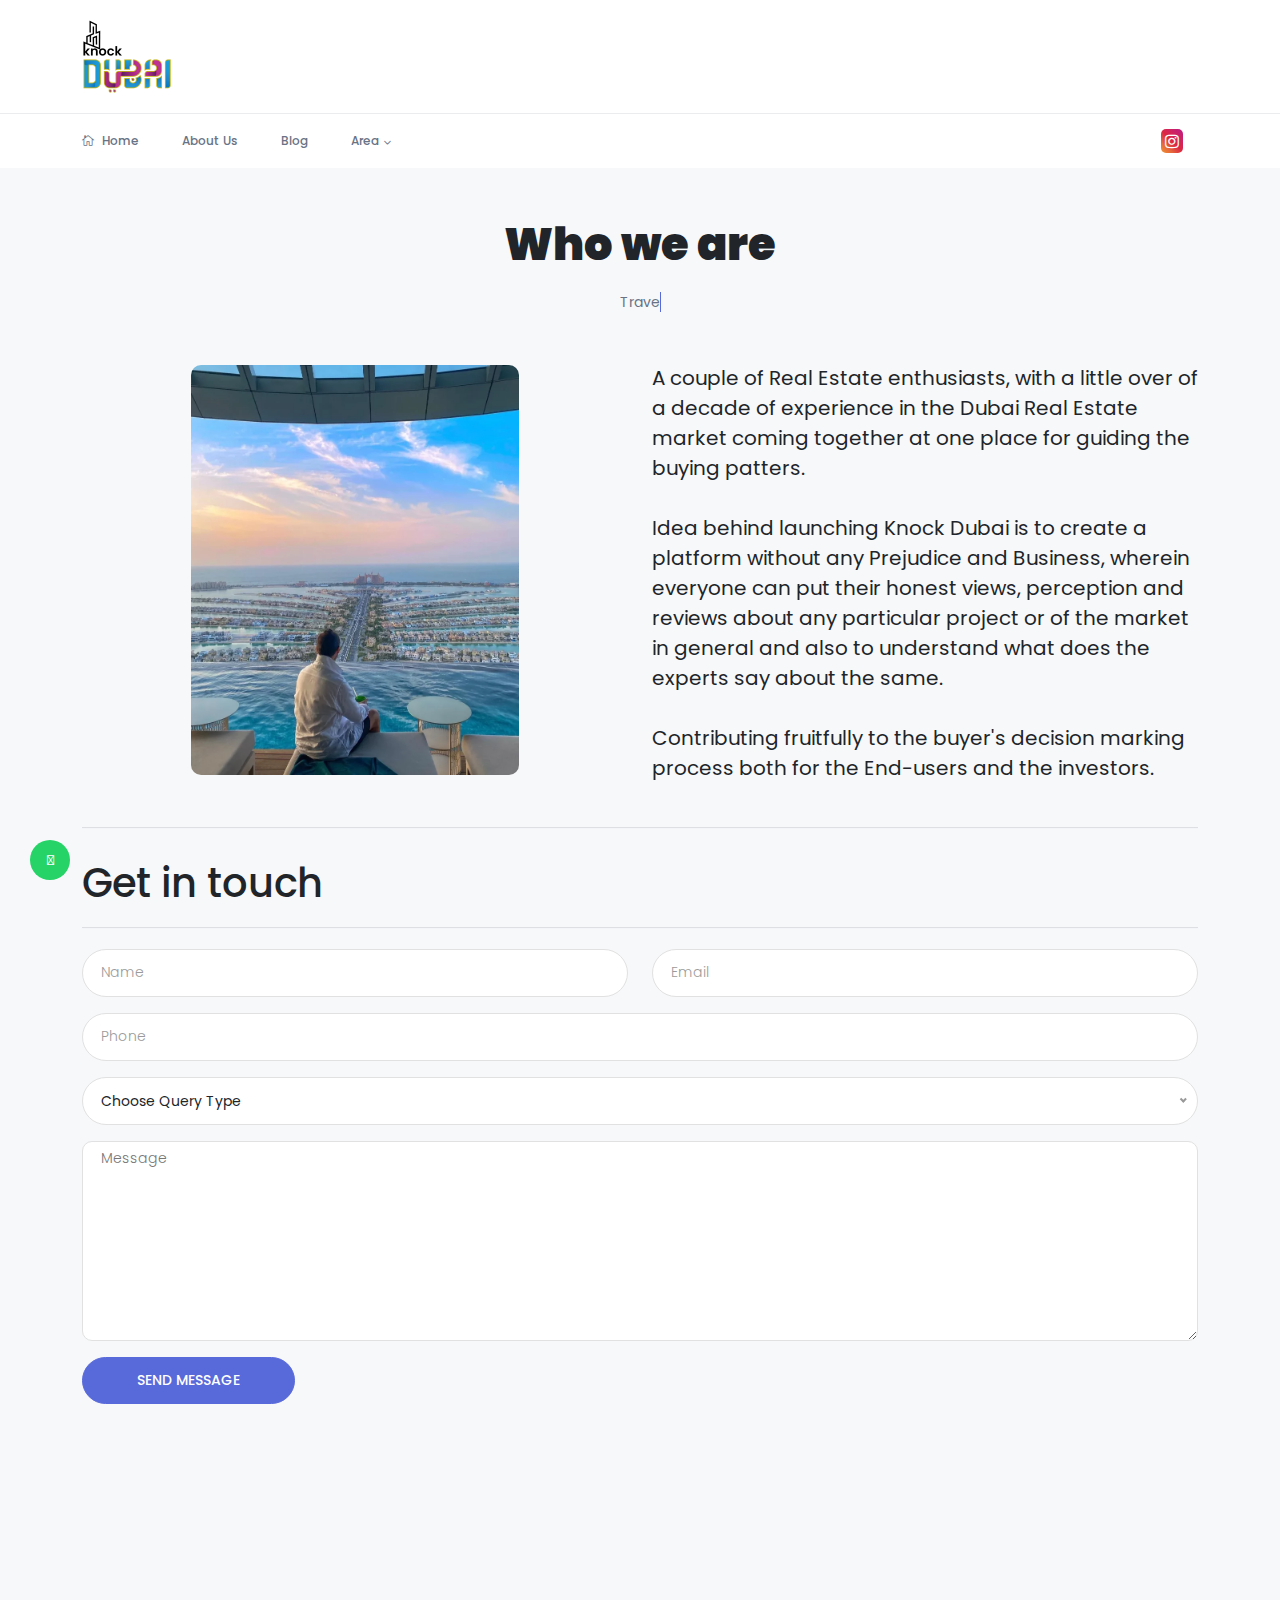
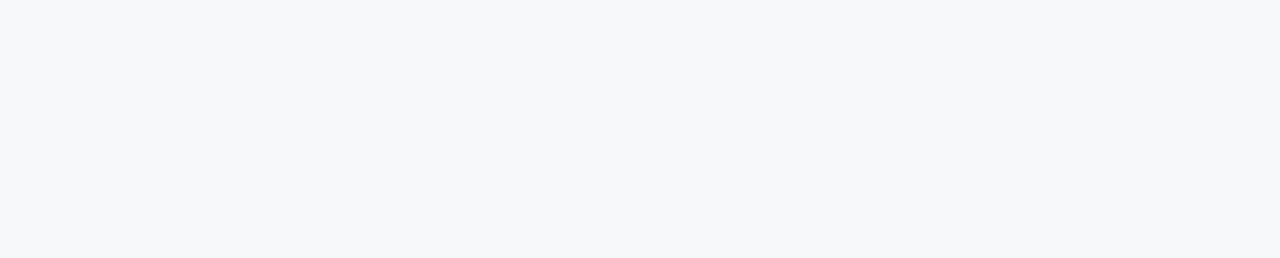
==== about.html @ aeb9fc02 "translation added and ui modifications" ====
<!DOCTYPE html>
<html class="no-js" lang="en">

<head>
    <meta charset="utf-8">
    <meta http-equiv="x-ua-compatible" content="ie=edge">
    <title>Knock Dubai - About Us</title>
    <meta name="description" content="">
    <meta name="viewport" content="width=device-width, initial-scale=1">
    <link rel="shortcut icon" type="image/x-icon" href="assets/imgs/theme/knock-dubai-logo.png">
    <!-- NewsBoard CSS  -->
    <link rel="stylesheet" href="assets/css/style.css">
    <link rel="stylesheet" href="assets/css/widgets.css">
    <link rel="stylesheet" href="assets/css/dark.css">
    <link rel="stylesheet" href="assets/css/responsive.css">
    <link rel="stylesheet" href="https://cdnjs.cloudflare.com/ajax/libs/font-awesome/6.4.2/css/all.min.css"
        integrity="sha512-z3gLpd7yknf1YoNbCzqRKc4qyor8gaKU1qmn+CShxbuBusANI9QpRohGBreCFkKxLhei6S9CQXFEbbKuqLg0DA=="
        crossorigin="anonymous" referrerpolicy="no-referrer" />
    <link rel="stylesheet" href="https://cdnjs.cloudflare.com/ajax/libs/font-awesome/4.7.0/css/font-awesome.min.css">
</head>

<body>
    <div class="scroll-progress primary-bg"></div>
    <!-- Start Preloader -->
    <!--     <div class="preloader text-center">
        <div class="circle"></div>
    </div> -->
    <!--Offcanvas sidebar-->
    <aside id="sidebar-wrapper" class="custom-scrollbar offcanvas-sidebar">
        <button class="off-canvas-close"><i class="elegant-icon icon_close"></i></button>
        <div class="sidebar-inner">
            <!--Categories-->
            <div class="sidebar-widget widget_categories mb-50 mt-30">
                <div class="widget-header-2 position-relative">
                    <h5 class="mt-5 mb-15">Hot topics</h5>
                </div>
                <div class="widget_nav_menu">
                    <ul>
                        <li class="cat-item cat-item-2"><a href="category.html">Travel tips</a> <span
                                class="post-count">30</span></li>
                        <li class="cat-item cat-item-3"><a href="category-grid.html">Book review</a> <span
                                class="post-count">25</span></li>
                        <li class="cat-item cat-item-4"><a href="category-list.html">Hotel review</a> <span
                                class="post-count">16</span></li>
                        <li class="cat-item cat-item-5"><a href="category-masonry.html">Destinations </a> <span
                                class="post-count">22</span></li>
                        <li class="cat-item cat-item-6"><a href="category-big.html">Lifestyle</a> <span
                                class="post-count">25</span></li>
                    </ul>
                </div>
            </div>
            <!--Latest-->
            <div class="sidebar-widget widget-latest-posts mb-50">
                <div class="widget-header-2 position-relative mb-30">
                    <h5 class="mt-5 mb-30">Don't miss</h5>
                </div>
                <div class="post-block-list post-module-1 post-module-5">
                    <ul class="list-post">
                        <li class="mb-30">
                            <div class="d-flex hover-up-2 transition-normal">
                                <div
                                    class="post-thumb post-thumb-80 d-flex mr-15 border-radius-5 img-hover-scale overflow-hidden">
                                    <a class="color-white" href="single.html">
                                        <img src="assets/imgs/news/thumb-1.jpg" alt="">
                                    </a>
                                </div>
                                <div class="post-content media-body">
                                    <h6 class="post-title mb-15 text-limit-2-row font-medium"><a href="single.html">The
                                            Life of a Travel Writer with David Farley</a></h6>
                                    <div class="entry-meta meta-1 float-start font-x-small text-uppercase">
                                        <span class="post-on">05 August</span>
                                        <span class="post-by has-dot">300 views</span>
                                    </div>
                                </div>
                            </div>
                        </li>
                        <li class="mb-30">
                            <div class="d-flex hover-up-2 transition-normal">
                                <div
                                    class="post-thumb post-thumb-80 d-flex mr-15 border-radius-5 img-hover-scale overflow-hidden">
                                    <a class="color-white" href="single.html">
                                        <img src="assets/imgs/news/thumb-2.jpg" alt="">
                                    </a>
                                </div>
                                <div class="post-content media-body">
                                    <h6 class="post-title mb-15 text-limit-2-row font-medium"><a href="single.html">Why
                                            Don’t More Black American Women Travel Solo?</a></h6>
                                    <div class="entry-meta meta-1 float-start font-x-small text-uppercase">
                                        <span class="post-on">12 August</span>
                                        <span class="post-by has-dot">23k views</span>
                                    </div>
                                </div>
                            </div>
                        </li>
                        <li class="mb-30">
                            <div class="d-flex hover-up-2 transition-normal">
                                <div
                                    class="post-thumb post-thumb-80 d-flex mr-15 border-radius-5 img-hover-scale overflow-hidden">
                                    <a class="color-white" href="single.html">
                                        <img src="assets/imgs/news/thumb-3.jpg" alt="">
                                    </a>
                                </div>
                                <div class="post-content media-body">
                                    <h6 class="post-title mb-15 text-limit-2-row font-medium"><a href="single.html">The
                                            22 Best Things to See and Do in Bangkok</a></h6>
                                    <div class="entry-meta meta-1 float-start font-x-small text-uppercase">
                                        <span class="post-on">27 August</span>
                                        <span class="post-by has-dot">23k views</span>
                                    </div>
                                </div>
                            </div>
                        </li>
                    </ul>
                </div>
            </div>
            <!--Ads-->
            <div class="sidebar-widget widget-ads">
                <div class="widget-header-2 position-relative mb-30">
                    <h5 class="mt-5 mb-30">Advertise banner</h5>
                </div>
                <a href="https://themeforest.net/user/alithemes/portfolio" target="_blank">
                    <img class="advertise-img border-radius-5" src="assets/imgs/ads/ads-1.jpg" alt="">
                </a>
            </div>
        </div>
    </aside>

    <div class="whatsapp-icon"><i class="fa-brands fa-whatsapp fa-xl" style="color: #ffffff;"></i></div>

    <!-- Start Header -->
    <header class="main-header header-style-1 font-heading">
        <div class="header-top">
            <div class="container">
                <div class="row pt-20 pb-20">
                    <div class="col-md-3 col-xs-6">
                        <a href="index.html"><img class="logo" src="assets/imgs/theme/knock-dubai-logo.png" alt=""></a>
                    </div>
                    <div class="col-md-9 col-xs-6 text-end header-top-right ">
                        <!-- <ul class="list-inline nav-topbar d-none d-md-inline">
                            <li class="list-inline-item menu-item-has-children"><a href="#">Layouts</a>
                                <ul class="sub-menu font-small">
                                    <li class="menu-item-has-children"><a href="#">Pages</a>
                                        <ul class="sub-menu font-small">
                                            <li><a href="page-about.html">About</a></li>
                                            <li><a href="page-contact.html">Contact</a></li>
                                            <li><a href="page-typography.html">Typography</a></li>
                                            <li><a href="page-register.html">Register</a></li>
                                            <li><a href="page-login.html">Login</a></li>
                                            <li><a href="page-search.html">Search</a></li>
                                            <li><a href="page-author.html">Author</a></li>
                                            <li><a href="page-404.html">404 page</a></li>
                                        </ul>
                                    </li>
                                    <li class="menu-item-has-children"><a href="#">Category</a>
                                        <ul class="sub-menu font-small">
                                            <li><a href="category-list.html">List layout</a></li>
                                            <li><a href="category-grid.html">Grid layout</a></li>
                                            <li><a href="category-masonry.html">Masonry layout</a></li>
                                            <li><a href="category-big.html">Big layout</a></li>
                                        </ul>
                                    </li>
                                    <li class="menu-item-has-children"><a href="#">Single post</a>
                                        <ul class="sub-menu font-small">
                                            <li><a href="single.html">Default</a></li>
                                            <li><a href="single-2.html">Big image</a></li>
                                            <li><a href="single-3.html">Left image</a></li>
                                            <li><a href="single-4.html">With sidebar</a></li>
                                        </ul>
                                    </li>
                                </ul>
                            </li>
                            <li class="list-inline-item"><a href="https://demos.alithemes.com/html/stories/docs/"><i class="elegant-icon icon_document_alt mr-5"></i>Document</a></li>
                        </ul>
                        <span class="vertical-divider mr-20 ml-20 d-none d-md-inline"></span>
                        <button class="search-icon d-none d-md-inline"><span class="mr-15 text-muted font-small"><i class="elegant-icon icon_search mr-5"></i>Search</span></button>-->
                        <div style="display: none;" class="dark-light-mode-cover">
                            <a class="dark-light-mode" href="#"></a>
                        </div>
                        <a class="btn btn-radius bg-primary text-white ml-15 font-small box-shadow d-none"
                            href="https://themeforest.net/item/stories-personal-blog-html-template/28453702"
                            target="_blank">Buy Now</a>
                    </div>
                </div>
            </div>
        </div>
        <div class="header-sticky">
            <div class="container align-self-center position-relative" style="display: flex; align-items: center; justify-content: space-between; width: auto;">
                <div class="mobile_menu d-lg-none d-block"></div>
                <div class="main-nav d-none d-lg-block float-start">
                    <nav>
                        <!--Desktop menu-->
                        <ul class="main-menu d-none d-lg-inline font-small">
                            <li><a href="index.html"> <i class="elegant-icon icon_house_alt mr-5"></i> Home</a></li>
                            <li> <a href="about.html">About Us</a> </li>
                            <li><a href="category-list.html">Blog</a></li>
                            <li class="menu-item-has-children">
                              <a href="index.html">Area</a>
                              <ul class="sub-menu text-muted font-small" style="background-color: #ffffff !important; border: 1px solid #eee;">
                                  <li><a href="index.html">Mumbai</a></li>
                                  <li><a href="index.html">Dubai</a></li>
                                  <li><a href="index.html">Banglore</a></li>
                              </ul>
                          </li>
                        </ul>
                        <!--Mobile menu-->
                        <ul id="mobile-menu" class="d-block d-lg-none text-muted">
                            <li><a href="index.html">Home</a></li>
                            <li><a href="about.html">About Us</a></li>
                            <li><a href="category-list.html">Blog</a></li>
                            <li class="menu-item-has-children">
                              <a href="index.html">Area</a>
                              <ul class="sub-menu text-muted font-small">
                                  <li><a href="index.html">Mumbai</a></li>
                                  <li><a href="index.html">Dubai</a></li>
                                  <li><a href="index.html">Banglore</a></li>
                              </ul>
                          </li>
                        </ul>
                    </nav>
                </div>
                <div class="float-end header-tools text-muted font-small"
                    style="display: flex; justify-content: center; align-items: center;">
                    <ul class="header-social-network d-inline-block list-inline mr-15">
                        <li class="bg-instagram p-1 border-radius-5">
                            <a target="_blank" href="#"><i class="fa fa-instagram"
                                    style="font-size:16px;color:#ffffff"></i></a>
                        </li>
                        <!-- <li class="list-inline-item"><a class="social-icon tw text-xs-center" target="_blank"
                                href="#"><i class="elegant-icon social_twitter "></i></a></li>
                        <li class="list-inline-item"><a class="social-icon pt text-xs-center" target="_blank"
                                href="#"><i class="elegant-icon social_pinterest "></i></a></li> -->
                    </ul>
                    <div id="google_translate_element"></div>
                    <!-- <div class="off-canvas-toggle-cover d-inline-block">
                        <div class="off-canvas-toggle hidden d-inline-block" id="off-canvas-toggle">
                            <span></span>
                        </div>
                    </div> -->
                </div>
                <!-- <div class="clearfix"></div> -->
            </div>
        </div>
    </header>
    <!--Start search form-->
    <div class="main-search-form">
        <div class="container">
            <div class=" pt-50 pb-50 ">
                <div class="row mb-20">
                    <div class="col-12 align-self-center main-search-form-cover m-auto">
                        <p class="text-center"><span class="search-text-bg">Search</span></p>
                        <form action="#" class="search-header">
                            <div class="input-group w-100">
                                <input type="text" class="form-control" placeholder="Search stories, places and people">
                                <div class="input-group-append">
                                    <button class="btn btn-search bg-white" type="submit">
                                        <i class="elegant-icon icon_search"></i>
                                    </button>
                                </div>
                            </div>
                        </form>
                    </div>
                </div>
                <div class="row mt-80 text-center">
                    <div class="col-12 font-small suggested-area">
                        <h5 class="suggested font-heading mb-20 text-muted"> <strong>Suggested keywords:</strong></h5>
                        <ul class="list-inline d-inline-block">
                            <li class="list-inline-item"><a href="category.html">World</a></li>
                            <li class="list-inline-item"><a href="category.html">American</a></li>
                            <li class="list-inline-item"><a href="category.html">Opinion</a></li>
                            <li class="list-inline-item"><a href="category.html">Tech</a></li>
                            <li class="list-inline-item"><a href="category.html">Science</a></li>
                            <li class="list-inline-item"><a href="category.html">Books</a></li>
                            <li class="list-inline-item"><a href="category.html">Travel</a></li>
                            <li class="list-inline-item"><a href="category.html">Business</a></li>
                        </ul>
                    </div>
                </div>
                <div class="row mt-80">
                    <div class="col-lg-4">
                        <div class="d-flex bg-grey has-border p-25 hover-up-2 transition-normal border-radius-5 mb-30">
                            <div
                                class="post-thumb post-thumb-64 d-flex mr-15 border-radius-5 img-hover-scale overflow-hidden">
                                <a class="color-white" href="single.html">
                                    <img src="assets/imgs/news/thumb-2.jpg" alt="">
                                </a>
                            </div>
                            <div class="post-content media-body">
                                <h6> <a href="category.html">Travel Tips</a> </h6>
                                <p class="text-muted font-small">Lorem ipsum dolor sit amet, consectetur adipiscing
                                    elit.</p>
                            </div>
                        </div>
                    </div>
                    <div class="col-lg-4 col-md-6">
                        <div class="d-flex bg-grey has-border p-25 hover-up-2 transition-normal border-radius-5 mb-30">
                            <div
                                class="post-thumb post-thumb-64 d-flex mr-15 border-radius-5 img-hover-scale overflow-hidden">
                                <a class="color-white" href="single.html">
                                    <img src="assets/imgs/news/thumb-4.jpg" alt="">
                                </a>
                            </div>
                            <div class="post-content media-body">
                                <h6> <a href="category.html">Lifestyle</a> </h6>
                                <p class="text-muted font-small">Lorem ipsum dolor sit amet, consectetur adipiscing
                                    elit.</p>
                            </div>
                        </div>
                    </div>
                    <div class="col-lg-4  col-md-6">
                        <div class="d-flex bg-grey has-border p-25 hover-up-2 transition-normal border-radius-5 mb-30">
                            <div
                                class="post-thumb post-thumb-64 d-flex mr-15 border-radius-5 img-hover-scale overflow-hidden">
                                <a class="color-white" href="single.html">
                                    <img src="assets/imgs/news/thumb-3.jpg" alt="">
                                </a>
                            </div>
                            <div class="post-content media-body">
                                <h6> <a href="category.html">Hotel Review</a> </h6>
                                <p class="text-muted font-small">Lorem ipsum dolor sit amet, consectetur adipiscing
                                    elit.</p>
                            </div>
                        </div>
                    </div>
                </div>
            </div>
        </div>
    </div>
    <!-- Start Main content -->
    <main class="bg-grey pb-30">
        <div class="container single-content">
            <div class="entry-header entry-header-style-1 mb-50 pt-50 text-center">
                <h1 class="entry-title mb-20 font-weight-900 ">
                    Who we are
                </h1>
                <p class="text-muted"><span class="typewrite d-inline" data-period="2000"
                        data-type='[ " Travel Blogger. ", "Content Writter. ", "Food Guides " ]'></span></p>
            </div>
            <!--end single header-->
            <div class="row align-items-center">
                <div class="col-md-6">
                    <figure class="image mb-30 m-auto text-center border-radius-10" style="width:60% ">
                        <img class="border-radius-10" src="assets/imgs/news/abt-me.png" alt="post-title" />
                    </figure>
                </div>

                <!--figure-->
                <div class="col-md-6">
                    <article class="entry-wraper">
                        <p class="font-large justify">A couple of Real Estate enthusiasts, with a little over of a
                            decade of experience in the Dubai Real Estate market coming together at one place for
                            guiding the buying patters.<br>
                            <br>Idea behind launching Knock Dubai is to create a platform without any Prejudice and
                            Business, wherein everyone can put their honest views, perception and reviews about any
                            particular project or of the market in general and also to understand what does the experts
                            say about the same.<br>
                            <br>Contributing fruitfully to the buyer's decision marking process both for the End-users
                            and the investors.
                        </p>
                    </article>

                </div>
            </div>
            <div>
                <hr class="wp-block-separator is-style-wide">
                <h1 class="mt-30">Get in touch</h1>
                <hr class="wp-block-separator is-style-wide">
                <form class="form-contact comment_form" action="#" id="contact_form">
                    <div class="row">
                        <div class="col-sm-6">
                            <div class="form-group">
                                <input class="form-control" name="name" id="name" type="text" placeholder="Name">
                            </div>
                        </div>
                        <div class="col-sm-6">
                            <div class="form-group">
                                <input class="form-control" name="email" id="email" type="email" placeholder="Email">
                            </div>
                        </div>
                        <div class="col-12">
                            <div class="form-group">
                                <input class="form-control" name="phone_number" id="phone_number" type="text"
                                    placeholder="Phone">
                            </div>
                        </div>
                        <div class="col-12">
                            <div class="form-group">
                                <select class="form-control" name="query" id="query">
                                    <option value="">Choose Query Type</option>
                                    <option value="Villas">Villas</option>
                                    <option value="Flats">Flats</option>
                                    <option value="Rentals">Rentals</option>
                                    <option value="Properties">Properties</option>
                                    <option value="Apartments">Apartments</option>
                                    <option value="Accomodations">Accomodations</option>
                                </select>
                            </div>
                        </div>
                        <div class="col-12">
                            <div class="form-group">
                                <textarea class="form-control w-100" name="message" id="message" cols="30" rows="9"
                                    placeholder="Message"></textarea>
                            </div>
                        </div>
                    </div>
                    <div class="form-group">
                        <button type="button" id="form" class="button button-contactForm">Send message</button>
                    </div>
                </form>
            </div>

        </div>
        <!--container-->
    </main>

    <!-- End Main content -->
    <!-- Footer Start-->
    <footer class="pt-50 pb-20 bg-grey">
        <div class="container">
            <div class="row">
                <div class="col-lg-3 col-md-6">
                    <div class="sidebar-widget wow fadeInUp animated mb-30">
                        <div class="widget-header-2 position-relative mb-30">
                            <h5 class="mt-5 mb-30">Contact</h5>
                        </div>
                        <div class="textwidget">
                            <p>
                                info@knockdubai.ae
                            </p>
                            <p><strong class="color-black">Follow me</strong><br>
                            <ul class="header-social-network d-inline-block list-inline color-white mb-20">
                                <li class="list-inline-item"><a class="fb" href="#" target="_blank" title="Facebook"><i
                                            class="elegant-icon social_facebook"></i></a></li>
                                <li class="list-inline-item"><a class="tw" href="#" target="_blank" title="Tweet now"><i
                                            class="elegant-icon social_twitter"></i></a></li>
                            </ul>
                        </div>
                    </div>
                </div>
                <div class="col-lg-2 col-md-6">
                    <div class="sidebar-widget widget_categories wow fadeInUp animated mb-30" data-wow-delay="0.1s">
                        <div class="widget-header-2 position-relative mb-30">
                            <h5 class="mt-5 mb-30">Quick link</h5>
                        </div>
                        <ul class="font-small">
                            <li class="cat-item cat-item-4"><a href="index.html">Home</a></li>
                            <li class="cat-item cat-item-2"><a href="about.html">About Us</a></li>
                            <li class="cat-item cat-item-5"><a href="category-list.html">Blog</a></li>
                            <li class="cat-item cat-item-4"><a href="privacy-policy.html">Privacy Policy</a></li>
                            <li class="cat-item cat-item-5"><a href="terms&conditions.html">Terms & Conditions</a></li>
                        </ul>
                    </div>
                </div>
                <div class="col-lg-4 col-md-6">
                    <div class="sidebar-widget widget_newsletter wow fadeInUp animated mb-30" data-wow-delay="0.3s">
                        <div class="widget-header-2 position-relative mb-30">
                            <h5 class="mt-5 mb-30">Newsletter</h5>
                        </div>
                        <div class="newsletter">
                            <p class="font-medium">Check Out the Latest
                                Properties.
                                <br>Get the latest news and information by subscribing to our timely and reliable
                                newsletter.
                            </p>
                            <form class="input-group form-subcriber mt-30 d-flex">
                                <input type="email" class="form-control bg-white font-small"
                                    placeholder="Enter your email">
                                <button class="btn bg-primary text-white" type="submit">Submit</button>
                                <label class="mt-20"> <input class="mr-5" name="name" type="checkbox" value="1"
                                        required=""> I agree to the <a href="#" target="_blank">terms &amp;
                                        conditions</a> </label>
                            </form>
                        </div>
                    </div>
                </div>
            </div>
            <div class="footer-copy-right pt-30 mt-20 wow fadeInUp animated">
                <p class="float-md-start font-small text-muted"></p>
                <p class="float-md-end font-small text-muted">
                </p>
            </div>
        </div>
    </footer>
    <!-- End Footer -->
    <div class="dark-mark"></div>
    <!-- Vendor JS-->
    <script data-cfasync="false" src="../../../cdn-cgi/scripts/5c5dd728/cloudflare-static/email-decode.min.js"></script>
    <script src="assets/js/vendor/modernizr-3.6.0.min.js"></script>
    <script src="assets/js/vendor/jquery-3.6.0.min.js"></script>
    <script src="assets/js/vendor/popper.min.js"></script>
    <script src="assets/js/vendor/bootstrap.min.js"></script>
    <script src="assets/js/vendor/jquery.slicknav.js"></script>
    <script src="assets/js/vendor/slick.min.js"></script>
    <script src="assets/js/vendor/wow.min.js"></script>
    <script src="assets/js/vendor/jquery.ticker.js"></script>
    <script src="assets/js/vendor/jquery.vticker-min.js"></script>
    <script src="assets/js/vendor/jquery.scrollUp.min.js"></script>
    <script src="assets/js/vendor/jquery.nice-select.min.js"></script>
    <script src="assets/js/vendor/jquery.magnific-popup.js"></script>
    <script src="assets/js/vendor/jquery.sticky.js"></script>
    <script src="assets/js/vendor/perfect-scrollbar.js"></script>
    <script src="assets/js/vendor/waypoints.min.js"></script>
    <script src="assets/js/vendor/jquery.theia.sticky.js"></script>
    <!-- NewsBoard JS -->
    <script src="assets/js/main.js"></script>
    <script src="https://unpkg.com/axios@1.1.2/dist/axios.min.js"></script>
    <script>
        const contact_form = document.getElementById("form");
        const handleSubmit = () => {
            console.log("asdas")
            const name = document.getElementById("name").value
            const message = document.getElementById("message").value
            const query = document.getElementById("query").value
            const phone_number = document.getElementById("phone_number").value
            const email = document.getElementById("email").value
            console.log({
                name, message, query, phone_number, email
            })
            if (name && message && query && phone_number && email) {
                axios("https://knock-dubai-backend.vercel.app/contact", {
                    method: "POST",
                    data: {
                        name, message, query, phone_number, email
                    }
                }).then((data) => {
                    alert("Submitted Successfully!")
                })
                    .catch((err) => {
                        console.log(err)
                    })
            }
        }
        contact_form.addEventListener("click", handleSubmit)
    </script>
    <script>
        // function which will translate the web page using google translator  
        function googleTranslateElementInit() {
            new google.translate.TranslateElement(
                { pageLanguage: 'en', 
                includedLanguages: 'ru,ar,zh-CN,de,en', 
                layout: google.translate.TranslateElement.InlineLayout.SIMPLE, },
                'google_translate_element'
            );
        }  
    </script>
    <script src="https://translate.google.com/translate_a/element.js?cb=googleTranslateElementInit"></script>
</body>

</html>
---- assets/css/style.css ----
/***
 Theme Name: Stories
 Theme URI: http://demos.alithemes.com/html/stories
 Description: Personal Blog HTML Template
 Author: alithemes.com
 Author URI: http://alithemes.com
 Version: 1.0
 License: GNU General Public License v2 or later
 License URI: http://www.gnu.org/licenses/gpl-2.0.html
==============================
TABLE CONTENT
 Import Google Fonts
 Include Third Party CSS Library
 GENERAL
 HEADER
 Offcanvas Sidebar
 Search form
 Main header
 Mega menu
 Header layouts
 Page layouts
 Pagination
 Breadcrumb
 CATEGORY PAGES
 SINGLE POST
 Author box
 comment
 Post share social
 WP STYPE
 Custom amine
***/

/* Import third party CSS library */
@import url(vendor/bootstrap.min.css);
@import url(vendor/owl.carousel.min.css);
@import url(vendor/ticker-style.css);
@import url(vendor/elegant-icons.css);
@import url(vendor/slick.css);
@import url(vendor/slicknav.css);
@import url(vendor/animate.min.css);
@import url(vendor/nice-select.css);
@import url(vendor/perfect-scrollbar.css);

/*Google fonts
	font-family: 'Crimson Text', serif;
	font-family: 'Poppins', sans-serif;
*/
@import url('https://fonts.googleapis.com/css2?family=Crimson+Text:ital,wght@0,400;0,700;1,400&amp;family=Noto+Sans+JP:wght@400;500;700;900&amp;display=swap');
@import url('https://fonts.googleapis.com/css2?family=Poppins:ital,wght@0,100;0,200;0,300;0,400;0,500;0,600;0,700;0,800;0,900;1,100;1,200;1,300;1,400;1,500;1,600;1,700;1,800;1,900&display=swap');
:root{
	--color-mode:"light";
	--color-primary:#5869DA;
	--color-secondary:#2d3d8b;
	--color-success:#09815C;
	--color-danger:#e3363e;
	--color-warning:#e38836;
	--color-info:#4da7d4;
	--color-light:#f8f9f9;
	--color-grey:#f7f8f9;
	--color-dark:#000c2d;
	--color-muted:#687385;
	--color-white:#FFFFFF;
	--primary-border-color:#9b9b9b;
	--secondary-border-color:#f0f8ff;
	--mutted-border-color:#eaecee;
	--box-shadow-normal:0 10px 10px rgba(0,0,0,0.08);
	--box-shadow-hover:0 4px 60px 0 rgba(0,0,0,0.2);
	--button-shadow-color-normal:hsla(0,0%,42.4%,0.2);
	--button-shadow-color-hover:hsla(0,0%,42.4%,0.3);

	/*DARK MODE*/
	--dark-background: #212529;
	--dark-mutted-border-color:#3e4451;
	--dark-color-muted: #b4bfd0;
	--dark-color-grey: #1f2326;
}

/*Bootstrap color customize*/
.text-primary{color:var(--color-primary)!important;}
.text-secondary{color:var(--color-secondary)!important;}
.text-success{color:var(--color-success)!important;}
.text-danger{color:var(--color-danger)!important;}
.text-warning{color:var(--color-warning)!important;}
.text-info{color:var(--color-info)!important;}
.text-light{color:var(--color-light)!important;}
.text-dark{color:var(--color-dark)!important;}
.text-muted,
.text-muted a{color:var(--color-muted)!important;}
.text-white{color:var(--color-white)!important;}
.bg-primary{background-color:var(--color-primary)!important;}
.bg-secondary{background-color:var(--color-secondary)!important;}
.bg-success{background-color:var(--color-success)!important;}
.bg-danger{background-color:var(--color-danger)!important;}
.bg-warning{background-color:var(--color-warning)!important;}
.bg-info{background-color:var(--color-info)!important;}
.bg-light{background-color:var(--color-light)!important;}
.bg-grey{background-color:var(--color-grey)!important;}
.bg-dark{background-color:var(--color-dark)!important;}
.bg-white{background-color:var(--color-white)!important;}
.btn-primary{background-color:var(--color-primary);border-color:var(--color-primary);}
.btn-secondary{background-color:var(--color-secondary);border-color:var(--color-secondary);}
.btn-success{background-color:var(--color-success);border-color:var(--color-success);}
.btn-danger{background-color:var(--color-danger);border-color:var(--color-danger);}
.btn-warning{background-color:var(--color-warning);border-color:var(--color-warning);}
.btn-info{background-color:var(--color-info);border-color:var(--color-info);}
.form-control:focus{outline:none;border-color:var(--mutted-border-color);}
a.bg-primary:focus,
a.bg-primary:hover,
button.bg-primary:focus,
button.bg-primary:hover{background-color:var(--color-danger)!important;}
.border-radius-3{border-radius:3px;}
.border-radius-5{border-radius:5px;}
.border-radius-10{border-radius:10px;}
.bg-instagram{
  background: #f09433; 
background: -moz-linear-gradient(45deg, #f09433 0%, #e6683c 25%, #dc2743 50%, #cc2366 75%, #bc1888 100%); 
background: -webkit-linear-gradient(45deg, #f09433 0%,#e6683c 25%,#dc2743 50%,#cc2366 75%,#bc1888 100%); 
background: linear-gradient(45deg, #f09433 0%,#e6683c 25%,#dc2743 50%,#cc2366 75%,#bc1888 100%); 
/* filter: progid:DXImageTransform.Microsoft.gradient( startColorstr='#f09433', endColorstr='#bc1888',GradientType=1 ); */
  }
.whats-app {
    position: fixed;
    width: 40px;
    height: 40px;
    bottom: 40px;
    right: 35px;
    background-color: #25d366;
    color: #FFF;
    border-radius: 50px;
    display: flex;
		justify-content: center;
		align-items: center;
    font-size: 25px;
		box-shadow: 0px 0px 10px -3px rgba(0,0,0,0.75);
    z-index: 100;
}

/* GENERAL */
body{font-family:'Poppins';font-weight:normal;font-style:normal;font-size:14px;}
h1,
h2,
h3,
h4,
h5,
h6,
.font-heading,
.btn,
.post-title{font-style:normal;font-weight:500;text-transform:none;font-family:'Poppins';}
p{margin-bottom:1.2em;font-weight:400}
.whatsapp-icon{
	height: 40px;
	border-radius: 50%;
	width: 40px;
	display: flex;
	justify-content: center;
	align-items: center;
	position: fixed;
	bottom: 20px;
	left: 30px;
	background-color: #25D366;
	z-index: 6000;
}
.img{max-width:100%;-webkit-transition:all .2s ease-out 0s;-moz-transition:all .2s ease-out 0s;-ms-transition:all .2s ease-out 0s;-o-transition:all .2s ease-out 0s;transition:all .2s ease-out 0s}
.img-circle{border-radius:50%;}
.overflow-hidden{overflow:hidden}
.clear{clear:both}
a,
.button{-webkit-transition:all .2s ease-out 0s;-moz-transition:all .2s ease-out 0s;-ms-transition:all .2s ease-out 0s;-o-transition:all .2s ease-out 0s;transition:all .2s ease-out 0s}
*:focus{text-decoration:none;outline:none}
a{color:var(--color-muted); text-decoration:none}
a:hover{color:var(--color-primary);}
a:focus,
a:hover,
.portfolio-cat a:hover,
.footer -menu li a:hover{text-decoration:none}
.transition-02s,
.transition-02s:hover{-webkit-transition:all .2s ease-out 0s;-moz-transition:all .2s ease-out 0s;-ms-transition:all .2s ease-out 0s;-o-transition:all .2s ease-out 0s;transition:all .2s ease-out 0s;}
*:focus,
select:focus,
.custom-select:focus,
button:focus,
textarea:focus,
textarea.form-control:focus,
input.form-control:focus,
input[type=text]:focus,
input[type=password]:focus,
input[type=email]:focus,
input[type=number]:focus,
[type=text].form-control:focus,
[type=password].form-control:focus,
[type=email].form-control:focus,
[type=tel].form-control:focus,
[contenteditable].form-control:focus{outline:none!important;box-shadow:none;}
input:focus::-moz-placeholder{opacity:0;-webkit-transition:.4s;-o-transition:.4s;transition:.4s}
h1 a,
h2 a,
h3 a,
h4 a,
h5 a,
h6 a{color:inherit}
ul{margin:0px;padding:0px}
li{list-style:none}
hr{border-bottom:1px solid #eceff8;border-top:0 none;margin:30px 0;padding:0}
img,
image,
video{max-width:100%;}
ul{padding:0;margin:0;}
figure{position:relative;}
::placeholder{color:#838383}
.section-padding{padding-top:120px;padding-bottom:120px}
.font-x-small{font-size:10px;}
.font-small{font-size:12px;}
.font-medium{font-size:14px;}
.font-large{font-size:20px;}
.font-weight-500{font-weight:500;}
.font-weight-bold{font-weight:700;}
.font-weight-ultra{font-weight:900;}
.has-top-border,
.separator{border-top:1px solid rgb(225,225,255);}
.btn{font-weight:700;}
.btn.focus,
.btn:focus{outline:0;box-shadow:none}
#scrollUp{right:31px;bottom:18px;font-size:22px;}
.img-link{display:block;width:100%;height:100%;position:absolute;z-index:1;}
.font-weight-900{font-weight:900}
.has-border{border:1px solid var(--mutted-border-color)}

/*Color*/
.primary-color,
a.active,
sup{color:#000C2D;}
.excerpt{color:rgb(105,105,105);}

/*Background*/
.primary-bg,
.boxed-btn:hover{background:#024dff;}

/*sticky*/
.sticky-bar{left:0;margin:auto;position:fixed;top:0;width:100%;-webkit-box-shadow:0px 0px 40px 0px rgba(0,0,0,0.05);box-shadow:0px 0px 40px 0px rgba(0,0,0,0.05);z-index:1008;-webkit-animation:300ms ease-in-out 0s normal none 1 running fadeInDown;animation:300ms ease-in-out 0s normal none 1 running fadeInDown;-webkit-box-shadow:0px 0px 40px 0px rgba(0,0,0,0.05);background:#fff;}
.sticky-bar .divider-2{display:none}
.preloader{position:fixed;top:0;display:flex;align-items:center;justify-content:center;width:100%;height:100vh;background-color:#fff;z-index:999999;-webkit-transition:.6s;-o-transition:.6s;transition:.6s;}
.circle{margin:40px auto;position:relative;width:12px;height:12px;background-color:var(--color-secondary);box-shadow:-20px 0px 0px var(--color-secondary);border-radius:50%;-webkit-animation:circle_classic 1s ease-in-out infinite alternate;-moz-animation:circle_classic 1s ease-in-out infinite alternate;animation:circle_classic 1s ease-in-out infinite alternate;}
@-webkit-keyframes circle_classic{
	0%{opacity:0.1;-webkit-transform:rotate(0deg) scale(0.5);}
	100%{opacity:1;-webkit-transform:rotate(360deg) scale(1.2);}
}
@-moz-keyframes circle_classic{
	0%{opacity:0.1;-moz-transform:rotate(0deg) scale(0.5);}
	100%{opacity:1;-moz-transform:rotate(360deg) scale(1.2);}
}
@keyframes circle_classic{
	0%{opacity:0.1;transform:rotate(0deg) scale(0.5);}
	100%{opacity:1;transform:rotate(360deg) scale(1.2);}
}
.hide{opacity:0;transition-delay:0.5s;pointer-events:none;}
.text-limit-2-row{overflow:hidden!important;display:-webkit-box!important;-webkit-line-clamp:2!important;-webkit-box-orient:vertical;}
.text-limit-3-row{overflow:hidden!important;display:-webkit-box!important;-webkit-line-clamp:3!important;-webkit-box-orient:vertical;}
.scroll-progress{height:3px;width:0px;z-index:9999999;position:fixed;top:0;}
.dropdown-menu-language{min-width:100px!important;box-shadow:0px 40px 40px 0px rgba(0,0,0,0.05);-moz-box-shadow:0px 40px 40px 0px rgba(0,0,0,0.05);-webkit-box-shadow:0px 40px 40px 0px rgba(0,0,0,0.05);-o-box-shadow:0px 40px 40px 0px rgba(0,0,0,0.05);-ms-box-shadow:0px 40px 40px 0px rgba(0,0,0,0.05);padding:10px;}
.dropdown-menu-language li{padding:3px 0;}

/*cursor*/
#off-canvas-toggle,
.user-account,
.subscribe,
.search-close,
button.slick-arrow,
.off-canvas-close,
.search-button,
button.search-icon,
.single-more-articles-close,
.search-btn{cursor:pointer;}

/*Header*/
h1.logo{font-weight:700;font-size:30px;line-height:1;margin:0;}
.divider-2{width:100%;border-bottom:3px double #000;}
.line-dots{width:100%;border-bottom:dotted 1px #222;height:1px;display:block;position:relative;}
.line-dots::before{content:'';height:1px;width:100%;border-bottom:dotted 1px #222;position:absolute;top:-2px;left:0;}
.line-dots::after{content:'';height:1px;width:100%;border-bottom:dotted 1px #222;position:absolute;top:2px;left:0;}
button.search-icon{border:none;background:none;padding:0;font-weight:500;line-height:1;}
.header-social-network{line-height:1}
.header-social-network .list-inline-item a{background:var(--color-primary);width:24px;display:block;height:24px;border-radius:30px;line-height:24px;text-align:center; display:flex; justify-content: center; align-items:center; font-size:11px;color:#fff!important;}
.header-social-network .list-inline-item:not(:last-child){margin-right:7px}

/*Offcanvas Sidebar*/
#off-canvas-toggle span,
#off-canvas-toggle span::before,
#off-canvas-toggle span::after{background:var(--color-muted);display:inherit;height:2px;position:relative;width:15px;}
#off-canvas-toggle span::before,
#off-canvas-toggle span::after{content:"";left:0;position:absolute;right:0;}
#off-canvas-toggle span::before{top:-10px;width:20px;}
#off-canvas-toggle span::after{top:-5px;width:20px;}
#off-canvas-toggle p{display:inline;font-size:12px;margin:0 0 0 5px;}
.off-canvas-close{background:none;border:0;width:30px;height:30px;position:absolute;right:10px;top:10px;}
.off-canvas-close i{font-size:24px;}
.off-canvas-toggle-cover{text-align:right;}
#sidebar-wrapper{background:#fff;height:100%;right:0;overflow-y:auto;overflow-x:hidden;position:fixed;width:0;z-index:1009;-webkit-transition:all 0.2s ease;-moz-transition:all 0.2s ease;-o-transition:all 0.2s ease;transition:all 0.2s ease;top:0;box-shadow:0 0px 15px rgba(0,0,0,0.15);}
#sidebar-wrapper.position-right{right:0;left:unset;}
.canvas-opened #sidebar-wrapper{width:350px;-webkit-transition:all 0.2s ease;-moz-transition:all 0.2s ease;-o-transition:all 0.2s ease;transition:all 0.2s ease;}
.canvas-opened #off-canvas-toggle span{background:none;}
.canvas-opened #off-canvas-toggle span::after{top:-4px;width:20px;transform:rotate(-45deg);}
.canvas-opened #off-canvas-toggle span::before{top:-4px;width:20px;transform:rotate(45deg);}
.sidebar-inner{padding:30px;display:table;height:100%;}
.dark-mark{opacity:0;visibility:hidden;position:fixed;top:0;left:0;z-index:1003;width:100%;height:100%;background-color:rgba(0,0,0,0.55);-webkit-user-select:none;-moz-user-select:none;-ms-user-select:none;user-select:none;-webkit-tap-highlight-color:transparent;-webkit-transition:visibility 0s linear .3s,opacity .3s ease,-webkit-transform .3s ease;    /* transition: visibility 0s linear .3s,opacity .3s ease,-webkit-transform .3s ease; */	/* transition: visibility 0s linear .3s,transform .3s ease,opacity .3s ease; */
transition:visibility 0s linear .3s,transform .3s ease,opacity .3s ease,-webkit-transform .3s ease;}
.canvas-opened .dark-mark{opacity:1;visibility:visible;-webkit-transition:opacity .3s ease,-webkit-transform .3s ease;transition:opacity .3s ease,-webkit-transform .3s ease;transition:transform .3s ease,opacity .3s ease;transition:transform .3s ease,opacity .3s ease,-webkit-transform .3s ease;}

/*Search form*/
body.open-search-form{overflow:hidden;}
header .search-icon .ti-close,
.open-search-form header .search-icon .ti-search{display:none;}
.open-search-form header .search-icon .ti-close{display:inline;}
.main-search-form{transform:scaleY(0);height:0px;width:100%;}
.open-search-form .main-search-form{overflow:hidden;transition:transform 0.2s ease-in-out;height:100vh;transform:scaleY(1);transform-origin:top;position:absolute;background:#fff;z-index:14;}
.search-text-bg{font-size:80px;text-transform:uppercase;opacity:0.1;}
.main-search-form-cover{max-width:800px;}
.search-header{border-bottom-width:3px;border-bottom-style:solid;border-bottom-color:var(--color-muted);font-style:italic;}
.search-header .form-control{border-width:0}
.search-header input[type="text"]{font-size:18px;}
.search-header .custom-select{border:0;border-radius:0;height:48px;background-color:#f5f5f5;}
.search-header .nice-select{-ms-flex-preferred-size:110px!important;flex-basis:110px!important;-webkit-box-flex:0!important;-ms-flex-positive:0!important;flex-grow:0!important;margin-left:0!important;}
.search-header button{border-radius:0;padding-left:15px;padding-right:15px;}
.input-group-append{margin-left:-1px;}
.input-group .btn {z-index: 1;}

/*Main header*/
.main-header .main-nav ul li a,
.nav-topbar li a{position:relative;padding:15px 0;display:block;}
.main-header .main-nav ul li > a::after{content:"";width:0;height:2px;position:absolute;left:50%;top:-1px;opacity:0.5;transform:translateX(-50%);}
.main-header .main-nav ul li.mega-menu-item a::after,
.main-header .main-nav ul li ul a::after{content:none;}
.main-header .main-nav ul li.current-menu-item > a::after,
.main-header .main-nav ul li:hover a::after{width:50px;-webkit-transition:all .2s ease-out 0s;-moz-transition:all .2s ease-out 0s;-ms-transition:all .2s ease-out 0s;-o-transition:all .2s ease-out 0s;transition:all .2s ease-out 0s;}
.main-header .main-nav ul li.menu-item-has-children > a,
.nav-topbar li.menu-item-has-children > a{padding-right:15px;}
.main-header .main-nav ul li.menu-item-has-children > a::before,
.nav-topbar li.menu-item-has-children > a::before{content:"\33";font-family:'ElegantIcons';display:inline-block;padding-left:5px;position:absolute;right:0;font-size:14px;}
.nav-topbar li.menu-item-has-children > ul > li.menu-item-has-children > a::before{content:"\35";font-family:'ElegantIcons';display:inline-block;padding-right:8px;position:absolute;right:0;font-size:14px;}
.nav-topbar ul.sub-menu,
.main-header .main-nav ul ul.sub-menu{text-align:left;position:absolute;min-width:140px;background:#fff;left:0;top:130%;visibility:hidden;opacity:0;padding:15px 0;-webkit-transition:all .2s ease-out 0s;-moz-transition:all .2s ease-out 0s;-ms-transition:all .2s ease-out 0s;-o-transition:all .2s ease-out 0s;transition:all .2s ease-out 0s;-webkit-box-shadow:0 4px 12px rgba(0,0,0,.04);box-shadow:0 4px 12px rgba(0,0,0,.04);z-index:9999;border:1px solid #fafafa;border-radius:3px}
.nav-topbar > li:hover > ul.sub-menu,
.main-header ul > li:hover > ul.sub-menu,
.main-header ul > li:hover > ul.mega-menu
{visibility:visible;opacity:1;top:100%;}
.nav-topbar ul.sub-menu,
.main-header .main-nav ul ul.sub-menu{display:block;padding-left:15px;}
.nav-topbar ul.sub-menu > li > a,
.main-header .main-nav ul ul.sub-menu > li > a{font-weight:500;line-height:2;padding:5px 0;}
.main-header .main-nav ul ul.sub-menu>li>a:hover{background:none}
.main-header .main-nav ul li h6 a{font-size:1rem;font-weight:600;line-height:1.2;}

/*submenu - level 3*/
.nav-topbar ul.sub-menu li{position:relative}
.nav-topbar ul.sub-menu li ul.sub-menu{left:100%;visibility:hidden;opacity:0;top:130%;margin-left:5px;}
.nav-topbar ul.sub-menu li:hover ul.sub-menu{visibility:visible;opacity:1;top:0;}
.logo-mobile{max-width:45px;z-index:500;position:relative;}
.nav-topbar > li{position:relative;padding:0 5px;}
.nav-topbar li a{position:relative;font-size:12px;}

/* Mega menu */
.main-menu{list-style-type:none;margin:0;height:100%;align-items:center;}
.main-menu > li{height:100%;position:relative;display:inline-block;padding:0 20px;}
.main-menu > li.current-item a{padding-left:15px!important}
.main-menu > li.current-item a::before{content:"";background-color:var(--color-primary);width:6px;height:6px;border-radius:50%;position:absolute;left:0;top:50%;margin-top:-3px;animation:shadow-pulse 1s infinite;}
.main-menu > li:first-child{padding-left:0;}
.main-menu li.has-mega-menu {
	position:  static !important;
}
.main-menu .mega-menu {
	position: absolute;
	left: 0;
	top: 140%;
	background-color: #fff;
	width: 100%;
	padding: 15px;
	-webkit-transition: all .25s ease 0s;
	transition: all .25s ease 0s;
	opacity: 0;
	visibility: hidden;
	border-radius: 0 0 3px 3px;
	z-index: 999;
	border: 1px solid #fafafa;
	-webkit-box-shadow:0 4px 12px rgba(0,0,0,.04);
	box-shadow:0 4px 12px rgba(0,0,0,.04);
	display: flex;
	justify-content: space-between;
}
.main-menu > li.current-item.has-mega-menu .mega-menu .sub-mega-menu{padding-right: 25px}
.main-menu > li.current-item.has-mega-menu .mega-menu a{padding: 10px 0; font-weight: 400;}
.main-menu > li.current-item.has-mega-menu .mega-menu a::before{content:none;}
.main-menu > li.current-item.has-mega-menu .mega-menu a.menu-title{font-weight: bold;font-size: 14px;}





/* sticky-bar */
.header-sticky.sticky-bar.sticky .header-flex{justify-content:space-between}
.header-sticky.sticky-bar.sticky .header-btn .get-btn{padding:20px 20px}
.header-area .slicknav_btn{top:-51px;right:17px}
.slicknav_menu .slicknav_nav a:hover{background:transparent;}
.slicknav_menu{background:transparent;}
.mobile_menu{position:fixed;right:0px;width:100%;z-index:99;}
.header-top{border-bottom-width:1px;border-bottom-style:solid;border-bottom-color:var(--mutted-border-color)}
.header-top-right{display:flex;justify-content:flex-end;align-items:center;}
.header-tools{padding:15px 0;}
.vertical-divider{width:1px;height:20px;background-color:var(--primary-border-color);}
.header-style-1 .divider-2{margin-top:-2px;}
.main-header.header-style-1 h1.logo{font-weight:900;font-size:40px;line-height:65px;position:absolute;left:50%;transform:translateX(-50%);}

/*Footer layouts*/
.footer-area{color:#666}
.footer-area ul li + li{margin-top:10px;}
.footer-bottom-area .footer-border{border-top:1px solid rgb(225,225,225);}
.footer-bottom-area .list-inline-item:not(:last-child){margin-right:.8rem;}
.footer-copy-right{overflow:hidden}
.footer-bottom-area .footer-copy-right p{font-weight:300;line-height:1;margin:0;}
.footer-bottom-area .footer-copy-right p a:hover{color:#fff}
.footer-menu ul li{display:inline-block;margin-left:36px}
.footer-menu ul li:first-child{margin-left:0px}
.footer-copy-right{border-top:1px solid var(--mutted-border-color)}

/*Pagination*/
.pagination-area .page-item{margin:0}
.pagination-area .page-item:first-child{margin:0}
.pagination-area .page-link,
#scrollUp{border:0;font-size:13px;box-shadow:none;outline:0;color:#889097;background:#fff;border-radius:50%;width:40px;height:40px;text-align:center;line-height:40px;padding:0;margin-right:10px;box-shadow:0 2px 4px var(--button-shadow-color-normal),0 0 0 transparent;transition:all .25s cubic-bezier(.02,.01,.47,1);}
.pagination-area .page-link:hover,
#scrollUp:hover{box-shadow:0 4px 8px var(--button-shadow-color-hover),0 0 0 transparent;}
.pagination-area .page-item.active .page-link{color:#fff!important;}
.page-item:last-child .page-link,
.page-item:first-child .page-link{border-radius:50%!important;background:none;}
#scrollUp{background-color:var(--color-primary);color:#fff;}
h1.page-404 {font-size: 5.2rem;}

/*Breadcrumb*/
.breadcrumb{display:inline-block;padding:0;text-transform:capitalize;color:#6e6e6e;font-size:0.875rem;background:none;margin:0;border-radius:0;}
.breadcrumb span{position:relative;text-align:center;padding:0 10px;}
.breadcrumb span::before{content:"\35";font-family:'ElegantIcons';display:inline-block;}
.breadcrumb span.no-arrow::before{content:none;}

/*LOOP*/
.border-top-1{border-top:1px solid rgb(225,225,225);}
.border-bottom-1,
.horizontal-divider{border-bottom:1px solid rgb(225,225,225);}
.border-top-2{border-top:4px double rgb(225,225,225);}
.vertical-divider{overflow:hidden;position:relative;}
.vertical-divider > [class*="col-"]:nth-child(n + 2)::after{content:"";background-color:rgb(225,225,225);position:absolute;top:0;bottom:0;}
@media (max-width:767px){
	.vertical-divider > [class*="col-"]:nth-child(n + 2)::after{width:100%;height:1px;left:0;top:-4px;}
}
@media (min-width:768px){
	.vertical-divider > [class*="col-"]:nth-child(n + 2)::after{width:1px;height:auto;left:-1px;}
}
.divider-wave,
.divider-wave-2{position:relative}
.loop-grid-3 .first-post .post-title::after,
.divider-wave::after{content:"";background:url(../imgs/theme/wave-line-1.html) center center no-repeat;width:59px;height:5px;position:absolute;bottom:-15px;left:50%;transform:translateX(-50%);}
.divider-wave-2::after{content:"";background:url(../imgs/theme/wave-line-2.html) center center no-repeat;width:59px;height:11px;position:absolute;bottom:-15px;left:50%;transform:translateX(-50%);}

/*CATEGORY PAGES*/
.archive-header h2{font-size:45px;}
.archive .loop-list-1 .first-post .img-hover-slide{min-height:400px;}
.img-hover-scale img{-webkit-transition:-webkit-transform .5s;transition:-webkit-transform .5s;-o-transition:transform .5s;transition:transform .5s;transition:transform .5s,-webkit-transform .5s;}
.img-hover-scale:hover img{-webkit-transform:scale(1.1);-ms-transform:scale(1.1);transform:scale(1.1);-webkit-transition:-webkit-transform .5s;transition:-webkit-transform .5s;-o-transition:transform .5s;transition:transform .5s;transition:transform .5s,-webkit-transform .5s;}
.post-format-icon{width:25px;height:25px;display:inline-block;background:#ecf0f3;line-height:25px;text-align:center;border-radius:5px;font-size:12px;color:#91a2ae;}

/*SINGLE POST*/
.entry-meta .author-avatar{float:left;margin:-3px 15px 0 0;}
.entry-meta .author-avatar img{height:40px;width:40px;border:2px solid #fff;}
.entry-meta span{position:relative;}
.entry-header .entry-title{font-size:3.2em;}
.entry-wraper .excerpt p,
.single-excerpt p{font-size:1.5em;}
.dropcap p:first-child::first-letter{font-size:4em;float:left;margin-top:.15em;margin-right:0.15em;line-height:1;}
.dropcap blockquote p:first-child::first-letter{font-size:inherit;margin:0;line-height:inherit;float:none;}
.entry-main-content h1,
.entry-main-content h2,
.entry-main-content h3,
.entry-main-content h4,
.entry-main-content h5,
.entry-main-content h6{font-weight:700;}
.entry-wraper{position:relative;}
.entry-left-col{position:absolute;left:-20%;height:200vh;z-index:2;top:3rem;bottom:0;}
.social-sticky{position:-webkit-sticky;position:sticky;top:70px;}
.social-sticky a{display:block;color:rgba(0,0,0,.54);border-radius:50%;border:1px solid rgba(0,0,0,.34);width:30px;height:30px;text-align:center;line-height:30px;margin-bottom:0.5rem;font-size:13px;}
.single-tools{display:table;float:right;background:#f5f5f5;padding:7px 15px;border-radius:2px;}
.overflow-hidden{overflow:hidden;}
.single-social-share a{width:35px;display:block;height:35px;text-align:center;line-height:37px;font-size:12px;border-radius:50%;background-color:#eee;}
.single-thumnail .arrow-cover i{color:#fff;}
.single-excerpt p{line-height:1.5;}
.entry-main-content{font-size:1.2em;}
.entry-main-content p{line-height:1.75;}
.entry-main-content h2{line-height:1.25;margin-top:30px;margin-bottom:28px;font-size:1.5rem;}
.entry-main-content p{font-size:1.1em;}
.entry-main-content figure{margin-bottom:30px;margin-top:30px;}
.entry-bottom .tags a{display:inline-block;font-weight:normal;text-decoration:none;margin-top:2px;margin-bottom:2px;margin-right:5px;border-radius:2px;font-size:14px;text-transform:capitalize;font-style:italic;border-bottom:1px solid rgb(225,225,225);}
.related-posts .img-hover-slide{min-height:200px;}
blockquote{position:relative;border-left:0;padding:0px 30px;font-weight:400;margin-bottom:1.5rem;font-style:italic;}
blockquote::before{content:"";top:0px;height:100%;left:0;width:4px;position:absolute;background:#000;}
blockquote p:last-child,
blockquote ul:last-child,
blockquote ol:last-child{margin-bottom:0;}
.btn-play-video{color:#fff;border:1px solid #fff;width:50px;height:40px;display:inline-block;border-radius:5px;text-align:center;line-height:40px;font-size:20px;position:absolute;top:50%;left:50%;transform:translate(-50%,-50%);z-index:9;background:rgba(0,0,0,0.5);}
.entry-header-style-2{position:relative;background-color:#f6f8fa;background-position:center;background-size:cover;text-align:center;}
.entry-header-style-2::before{display:block!important;position:absolute;z-index:1;top:0;right:0;bottom:0;left:0;width:100%;height:100%;background:rgba(40,45,57,.3);content:'';pointer-events:none;transition:all .3s ease;}
.entry-header-style-2 .entry-meta .author-avatar{float:none;}
.entry-header-content{position:relative;z-index:3}

/*Author box*/
.bt-1{border-top:1px solid;}
.border-color-1{border-color:rgb(225,225,225);}
.author-bio{margin-bottom:40px;text-align:left;display:flex;border-bottom:1px solid rgb(225,225,225);padding-bottom:40px;}
.author-bio .author-image img{border-radius:50%;width:90px;height:90px;}
.author-bio .author-image{flex-grow:0;flex-shrink:0;overflow:hidden;width:90px;height:90px;margin-right:40px;}
.author-bio .author-info{flex-grow:1;}
.author-bio h3{font-size:22px;margin-bottom:10px;}
.author-bio h5{font-size:12px;text-transform:uppercase;margin-bottom:0;font-weight:500;color:var(--color-black);}
.author-bio .author-description{margin-top:15px;margin-bottom:15px;}
.author-bio .author-bio-link{display:inline-block;font-weight:normal;text-decoration:none;margin-right:20px;text-transform:capitalize;font-style:italic;border-bottom:1px solid rgb(225,225,225);}
.author-bio .author-social{display:inline-block;}
.author-bio .author-social-icons{margin:0;padding:0;list-style:none;}
.author-bio .author-social-icons li{display:inline-block;}
.author-bio .author-social-icons li:first-child a{margin-left:0;}
.author-bio .author-social-icons li a{text-align:center;font-size:16px;margin-left:-1px;padding-top:0;display:block;margin-left:20px;}
.author-bio .author-social-icons li a i{font-size:14px;}
.author .author-bio{margin:0;padding:50px;border:0;background:#f4f5f9;border-radius:5px;}

/*comment*/
.comments-area{background:transparent;margin-top:50px;}
.comments-area h4{margin-bottom:35px;color:#2a2a2a;font-size:18px;}
.comments-area h5{font-size:16px;margin-bottom:0px;}
.comments-area a{color:#2a2a2a;}
.comments-area .comment-list{padding-bottom:48px;}
.comments-area .comment-list:last-child{padding-bottom:0px;}
.comments-area .comment-list.left-padding{padding-left:25px;}
.comments-area .thumb{margin-right:20px;}
.comments-area .thumb img{width:70px;border-radius:50%;}
.comments-area .date{font-size:14px;color:#999999;margin-bottom:0;margin-left:20px;}
.comments-area .comment{margin-bottom:10px;color:#777777;font-size:15px;}
.comments-area .btn-reply{background-color:transparent;color:#888888;font-size:14px;display:block;font-weight:400;border-bottom:1px solid rgb(225,225,225);font-style:italic;}
.comment-form{padding-top:45px;margin-top:50px;margin-bottom:20px;}
.form-group{margin-bottom:1rem;}
.form-group textarea{min-height: 200px;}
.comment-form h4{margin-bottom:40px;font-size:18px;line-height:22px;color:#2a2a2a;}
.comment-form .name{padding-left:0px;}
.form-control{border:1px solid rgb(225,225,225);border-radius:30px;height:48px;padding-left:18px;font-size:14px;background:transparent;background: #fff}
textarea.form-control {border-radius: 10px}
.form-control:focus{outline:0;box-shadow:none;}
.form-control::placeholder{font-weight:300;color:#999999;}
.form-control::placeholder{color:#777777;}
.custom_select{position:relative;width:100%;}
.custom_select .nice-select{width:100%;margin-bottom:1rem;}
.nice-select .list{width:100%;}
.comment-form textarea{padding-top:18px;border-radius:10px;height:100%!important;background: #fff}
.comment-form::-webkit-input-placeholder{	/* Chrome/Opera/Safari */
font-size:13px;color:#777;}
.comment-form::-moz-placeholder{	/* Firefox 19+ */
font-size:13px;color:#777;}
.comment-form:-ms-input-placeholder{	/* IE 10+ */
font-size:13px;color:#777;}
.comment-form:-moz-placeholder{	/* Firefox 18- */
font-size:13px;color:#777;}
.button-contactForm{background:#ef3f48;color:#fff;border-color:#ef3f48;padding:12px 25px;}
.button{display:inline-block;border:1px solid transparent;font-size:14px;font-weight:500;padding:12px 54px;border-radius:30px;color:#fff;border:1px solid var(--color-primary);text-transform:uppercase;background:var(--color-primary);cursor:pointer;transition:all 300ms linear 0s;}
.button:hover{background:var(--color-danger);border:1px solid var(--color-danger)}
.single-comment.depth-2{margin-left:50px;}

/*BONUS: WORDPRESS STYPE*/
.wp-block-separator{border-top:1px solid #9598a2;margin-top:20px;margin-bottom:20px;margin-left:auto;margin-right:auto;}
.wp-block-image,
.wp-block-embed,
.wp-block-gallery{margin-bottom:30px;}
.blocks-gallery-grid,
.wp-block-gallery{display:flex;flex-wrap:wrap;list-style-type:none;padding:0;margin:0;}
.blocks-gallery-grid,
.wp-block-gallery{display:flex;flex-wrap:wrap;list-style-type:none;padding:0;margin:0;}
.blocks-gallery-grid.columns-3 .blocks-gallery-image,
.blocks-gallery-grid.columns-3 .blocks-gallery-item,
.wp-block-gallery.columns-3 .blocks-gallery-image,
.wp-block-gallery.columns-3 .blocks-gallery-item{width:calc((100% - 32px)/3);margin-right:16px;}
.blocks-gallery-grid.columns-3 .blocks-gallery-image:nth-of-type(3n),
.blocks-gallery-grid.columns-3 .blocks-gallery-item:nth-of-type(3n),
.wp-block-gallery.columns-3 .blocks-gallery-image:nth-of-type(3n),
.wp-block-gallery.columns-3 .blocks-gallery-item:nth-of-type(3n){margin-right:0;}
.blocks-gallery-grid.is-cropped .blocks-gallery-image a,
.blocks-gallery-grid.is-cropped .blocks-gallery-image img,
.blocks-gallery-grid.is-cropped .blocks-gallery-item a,
.blocks-gallery-grid.is-cropped .blocks-gallery-item img,
.wp-block-gallery.is-cropped .blocks-gallery-image a,
.wp-block-gallery.is-cropped .blocks-gallery-image img,
.wp-block-gallery.is-cropped .blocks-gallery-item a,
.wp-block-gallery.is-cropped .blocks-gallery-item img{height:100%;flex:1;-o-object-fit:cover;object-fit:cover;}
.wp-block-separator.is-style-dots{border:none;width:auto;}
.wp-block-separator.is-style-dots{background:none!important;border:none;text-align:center;max-width:none;line-height:1;height:auto;}
.wp-block-separator.is-style-dots::before{content:"\00b7 \00b7 \00b7";color:currentColor;font-size:20px;letter-spacing:2em;padding-left:2em;font-family:serif;}
.wp-block-separator.is-style-dots{text-align:center;line-height:1;}
.wp-block-quote.is-large,
.wp-block-quote.is-style-large{padding-left:50px;padding-right:50px;padding-top:50px;padding-bottom:50px;margin-top:40px;margin-bottom:40px;}
.wp-block-quote.is-large,
.wp-block-quote.is-style-large{margin:0 0 16px;padding:30px;background:#f4f5f9;border-radius:5px;}
.wp-block-quote.is-large p,
.wp-block-quote.is-style-large p{font-size:30px;line-height:1.3;font-style:normal;}
.wp-block-image{margin-bottom:30px;}
.entry-main-content figure.alignleft{margin-right:30px;margin-top:20px;}
.wp-block-image .alignleft{float:left;margin-right:1em;}
.wp-block-image .aligncenter>figcaption,
.wp-block-image .alignleft>figcaption,
.wp-block-image .alignright>figcaption,
.wp-block-image.is-resized>figcaption{display:table-caption;width:100%;margin: 10px 0;caption-side:bottom}
.wp-block-image figcaption{color:#6a6a6a;z-index:1;bottom:0;right:0;line-height:1.5;margin-bottom:0;margin-top:15px;text-align:center;font-size:12px;}
.tooltip-inner{font-size:0.7em;}
table{width:100%;margin-bottom:1.5rem;color:#212529;border-collapse:collapse;}
table p{margin-bottom:0;}
.entry-main-content table td,
.entry-main-content table th,
.comment-content table td,
.comment-content table th{padding:0.5em 1em;border:1px solid #e6e6e6;}
.entry-main-content dd,
.single-comment dd{margin:0 0 1.65em;}
.entry-main-content ul{list-style:disc;}
.entry-main-content ul li,
.comment-content ul li{list-style:disc inside;line-height:2;}
.entry-main-content ul li.blocks-gallery-item{list-style:none;}
.entry-main-content li>ul,
.entry-main-content li>ol,
.comment-content li>ul,
.comment-content li>ol{padding-left:2rem;}
.entry-main-content ol{padding-left:0;}
ol li{list-style:decimal inside;width:100%;line-height:2;}
pre{border:1px solid #eee;font-size:1em;line-height:1.8;margin:15px 0;max-width:100%;overflow:auto;padding:1.75em;white-space:pre;white-space:pre-wrap;word-wrap:break-word;background:#fff;border-radius:15px;}
@keyframes shadow-pulse{
	0%{box-shadow:0 0 0 0px rgba(88,108,218,0.8);}
	100%{box-shadow:0 0 0 5px rgba(0,0,0,0);}
}
@keyframes shadow-pulse-big{
	0%{box-shadow:0 0 0 0px rgba(88,108,218,0.1);}
	100%{box-shadow:0 0 0 20px rgba(0,0,0,0);}
}
.nice-select{
	width: 100%;
	margin-bottom: 1rem;
}

/* .VIpgJd-ZVi9od-l4eHX-hSRGPd{
	display: none !important;
} */
---- assets/css/widgets.css ----
/*** Styling for widgets ***/

/*Widget header*/
.widget-header-1 h5,
.widget-header-2 h5{font-size:12px;text-transform:uppercase;letter-spacing:1px;border-bottom:1px solid var(--mutted-border-color);padding-bottom:10px;position:relative;}
.widget-header-2 h5::after{content:"";background:var(--color-dark);height:3px;width:50px;position:absolute;bottom:0;left:0;}
.widget-header-3 h5{text-transform:uppercase;font-size:14px;}

/*Widget sidebar menu*/
.sidebar-widget ul.menu li{padding:5px 0;position:relative;font-size:14px;}
#sidebar-wrapper ul.sub-menu{padding:0!important;background:none;}
.sidebar-widget ul.menu li:last-child{border:0;}

/*Tagcloud*/
.widget_tagcloud .tag-cloud-link{-moz-user-select:none;text-transform:capitalize;display:inline-block;font-size:13px;font-weight:400;line-height:0;padding:15px 20px;border-radius:30px;margin:0 5px 10px 0;border:1px solid #ebebeb;background:#f2f3f5;}

/*Widget about*/
.about-author-img{border-radius:50%;width:64px;height:64px;box-shadow:0 2px 4px var(--button-shadow-color-normal),0 0 0 transparent}

/*Login form*/
.toggle_info{padding:20px;background-color:#F7F7F7;}
.login_form .panel-body,
.coupon_form .panel-body{border:1px solid #e6e6e6;padding:30px;margin-top:30px;}
.custome-radio .form-check-label,
.custome-checkbox .form-check-label{position:relative;cursor:pointer;}
.custome-checkbox .form-check-label{position:relative;cursor:pointer;color:#687188;padding:0;vertical-align:middle;}
.custome-radio .form-check-input,
.custome-checkbox .form-check-input{display:none;}
.custome-checkbox .form-check-label::before{content:"";border:2px solid #ced4da;height:17px;width:17px;margin:0px 8px 0 0;display:inline-block;vertical-align:middle;border-radius:2px;}
.custome-checkbox .form-check-label span{vertical-align:middle;}
.custome-checkbox input[type="checkbox"]:checked+.form-check-label::after{opacity:1;}
.custome-checkbox input[type="checkbox"]+.form-check-label::after{content:"";width:11px;position:absolute;top:50%;left:3px;opacity:0;height:6px;border-left:2px solid #fff;border-bottom:2px solid #fff;-moz-transform:translateY(-65%) rotate(-45deg);-webkit-transform:translateY(-65%) rotate(-45deg);transform:translateY(-65%) rotate(-45deg);}
.login_footer{margin-bottom:20px;margin-top:5px;display:-ms-flexbox;display:flex;-ms-flex-align:center;align-items:center;-ms-flex-pack:justify;justify-content:space-between;width:100%;}
.divider-text-center{text-align:center;position:relative;}
.divider-text-center::before{content:"";position:absolute;left:0;top:50%;right:0;border-top:1px solid #ddd;-moz-transform:translateY(-50%);-webkit-transform:translateY(-50%);transform:translateY(-50%);}
.divider-text-center span{background-color:#fff;padding:0 15px;position:relative;text-transform:uppercase;}
.btn-login li{margin:0px 5px 0;display:inline-block;}
.btn-login li a{border-radius:5px;padding:15px 25px;color:#fff;display:block;line-height:1;text-transform:none;letter-spacing:0;font-size:1rem;}
.btn-facebook{background:#3b5998;border-color:#3b5998;}
.btn-google{background:#d85040;border-color:#d85040;}
.custome-checkbox input[type="checkbox"]:checked + .form-check-label::before{background-color:var(--color-primary);border-color:var(--color-primary);}

/*Newsletter*/
.form-subcriber input.form-control{padding:16px 25px;line-height:24px;border-radius:30px 0 0 30px;max-width:300px;font-size:0.875rem;}
.form-subcriber .btn{font-size:14px;border-radius:0 30px 30px 0 !important;padding:0 25px;}
input.form-control::placeholder{color:#9b9b9b}
.form-newsletter-cover{display:table;width:100%;}
.form-newsletter{display:flex;align-content:center;align-items:center;border:1px solid rgb(225,225,225);padding:0 14px;width:100%;border-radius:2px;}
.form-newsletter input[type="email"]{border:0;background:none;width:calc(100% - 50px);padding-left:0;padding-right:0;font-size:14px;}
.form-newsletter button,
.exit-reading-mode{background:none;padding:0;height:38px;text-decoration:none;border:0;}
.form-newsletter button .long-arrow,
button.exit-reading-mode .long-arrow{width:50px;}
button.box-shadow{box-shadow:0px 0px 10px 0px rgba(0,0,0,0.1);}

/*instagram*/
.widget_instagram .insta-feed{padding-top:5px;margin:-2px;display:flex;flex-wrap:wrap;}
.widget_instagram .insta-feed li{width:29.33%;margin:5px;}
.widget_instagram .insta-feed li img{width:100%;}

/*Entry meta*/
.entry-meta{line-height:1;color:#666;}
.entry-meta.meta-2 .author-img img{width:22px;height:22px;border-radius:50%;}
.entry-meta.meta-2 .author-name{text-transform:uppercase;font-weight:600;display:inline-block;margin-top:7px;}
.entry-meta.meta-2 .create-date{position:relative;}
.entry-meta.meta-2 .create-date::after{content:"";width:1px;background:#999;height:100%;position:absolute;left:-15px;top:0;transform:rotate(21deg);}
figure .post-format{background:#fff;display:block;width:25px;height:25px;text-align:center;line-height:28px;border-radius:2px;}
.post-thumb-80 {min-width: 80px;}
.post-thumb-80 img{width:90px;height:80px;min-width: 80px;}
.post-thumb-64 {min-width: 64px;}
.post-thumb-64 img{width:64px;height:64px;border-radius:50%;min-width: 64px;}
.position-left-bottom{position:absolute;bottom:15px;left:15px;z-index:1}
.position-top-right{position:absolute;top:15px;right:15px;z-index:1}
.entry-meta.meta-0 span{position:relative;}
.entry-meta.meta-1 span{margin-right:10px;}
span.has-dot{position:relative;padding-left:10px;}
span.has-dot::before{content:"";width:3px;height:3px;background:#999;border-radius:50%;position:absolute;top:50%;margin-top:-1px;display:block;left:-3px;border-radius:50%}

/*FEATURED*/

/*featured-slider-1*/
.featured-1{padding:80px 0;background:#f1f2f3;}
.featured-1 h3{font-size:42px;font-weight:900;}
.featured-1 h2{font-size:50px;font-weight:900;}
.featured-1 h2 span{color:var(--color-primary);}
.tags{letter-spacing:0.5px}

/*featured-slider-2*/
.featured-slider-2-items .post-thumb .thumb-overlay,
.featured-slider-3-items .post-thumb .thumb-overlay{min-height:600px;background-position:center;}
.featured-slider-2 .post-content-overlay{position:absolute;transition-duration:0.2s;width:100%;bottom:80px;z-index:500;}
.featured-slider-2 .post-content-overlay .post-title{max-width:50%;}
.featured-slider-2-nav-cover{position:absolute;bottom:80px;right:0;width:33%;}
.featured-slider-2-nav .slick-current img{border:3px solid rgba(255,255,255,0.7);}
.featured-slider-2 .arrow-cover {position: absolute;	left: 12px;	z-index: 300;	bottom: 12px;}
.featured-slider-2 .arrow-cover i{color:#fff;}

/*featured-slider-3*/
.featured-slider-3 .post-content-overlay {
	position: absolute;
	transition-duration: 0.2s;
	width: 70%;
	z-index: 500;
	left: 50%;
	top: 50%;
	transform: translateX(-50%) translateY(-50%);
	text-align: center;
}
.slider-3-arrow-cover {
	position: absolute;
	z-index: 9;
	bottom: 20px;
	text-align: center;
	width: 100%;
}
/*SLICK SLIDER*/
.transition-04s{-o-transition:all 0.4s ease;transition:all 0.4s ease;-webkit-transition:all 0.4s ease;-moz-transition:all 0.4s ease;-ms-transition:all 0.4s ease;}
.img-hover-slide{background-repeat:no-repeat;background-size:cover;background-position:center center;min-height:280px;overflow:hidden;}
.post-thumb:hover .img-hover-slide{background-position:30%;-o-transition:all 0.4s ease;transition:all 0.4s ease;-webkit-transition:all 0.4s ease;-moz-transition:all 0.4s ease;-ms-transition:all 0.4s ease;}
.post-module-1 .post-content-overlay{position:absolute;bottom:0;transition-duration:0.2s;}
.post-module-1 .post-thumb{-webkit-box-shadow:4px 4px 0 var(--bg-gray);box-shadow:4px 4px 0 var(--color-grey);}
.post-module-1 .post-thumb:hover .post-content-overlay{bottom:5px;}
.post-module-1 .post-content-overlay .entry-meta{line-height:1;}
.post-module-1 .post-content-overlay .entry-meta span.post-cat,
.entry-meta.meta-0 span.post-cat{padding-right:7px;margin-right:10px;font-weight:bold;color:#666;}
.post-module-1 .post-content-overlay .entry-meta span.post-cat::after,
.entry-meta.meta-0 span.post-cat::after{content:"";width:3px;height:3px;background:#999;position:absolute;right:0;bottom:3px;border-radius:50%}
.post-module-1 .post-content-overlay .entry-meta.text-white span.post-cat::after{background:#fff;}
.slick-dots{display:-webkit-box;display:flex;-webkit-box-pack:center;justify-content:center;margin:0;padding:0;list-style-type:none;}
.slick-dots li{margin:0 0.15rem;}
.slick-dots button{display:block;width:6px;height:6px;padding:0;border:none;background-color:#999;text-indent:-9999px;}
.slick-dots li.slick-active button{background-color:#111;}
.top-left-icon,
.top-right-icon{position:absolute;top:30px;left:30px;border-radius:50px;width:30px;height:30px;text-align:center;line-height:30px;font-size:12px;z-index:3;color:#fff;-o-transition:all 0.4s ease;transition:all 0.4s ease;-webkit-transition:all 0.4s ease;-moz-transition:all 0.4s ease;transition-duration:0.4s;-ms-transition:all 0.4s ease;}
.top-right-icon{left:unset;right:30px;}
.img-hover-slide:hover .top-left-icon,
.img-hover-slide:hover .top-right-icon{margin-top:-3px;-webkit-box-shadow:0 5px 11px 0 rgba(0,0,0,0.18),0 4px 15px 0 rgba(0,0,0,0.15);-moz-box-shadow:0 5px 11px 0 rgba(0,0,0,0.18),0 4px 15px 0 rgba(0,0,0,0.15);box-shadow:0px 5px 11px 0px rgba(0,0,0,0.18),0px 4px 15px 0px rgba(0,0,0,0.15);-o-transition:all 0.4s ease;transition:all 0.4s ease;-webkit-transition:all 0.4s ease;-moz-transition:all 0.4s ease;transition-duration:0.4s;-ms-transition:all 0.4s ease;}
.hover-up:hover{transform:translateY(-5px);box-shadow:var(--box-shadow-hover),0 0 0 transparent;}
.hover-up-2:hover{transform:translateY(-5px);}
.transition-normal{transition:all .25s cubic-bezier(.02,.01,.47,1);}

/*post-card-1*/
.post-card-1{border:1px solid var(--secondary-border-color);z-index:12;transition:all .25s cubic-bezier(.02,.01,.47,1);position:relative;background:#fff}
.post-card-1::before{content:"";position:absolute;top:10px;right:10px;bottom:0;left:10px;border-radius:10px;box-shadow:var(--box-shadow-normal),0 0 0 transparent;transition:all .25s cubic-bezier(.02,.01,.47,1);z-index:-1;}
.post-card-1 .thumb-overlay{min-height:220px;border-radius:10px 10px 0 0;}
.post-card-1 .post-content{background:#fff;border-radius:0 0 10px 10px;}
.post-card-content{display:flex;flex-direction:column;justify-content:space-between;width:100%;height:100%;min-height:115px;}
.post-card-1 .top-right-icon{top:20px;right:20px;}
.post-card-1 .top-left-icon{top:20px;left:20px;}

/*Carausel-1*/
.carausel-post-1 .img-hover-slide{min-height:420px;}
.thumb-overlay::before{position:absolute;content:"";width:100%;height:100%;left:0;top:0;background:-webkit-gradient(linear,left top,left bottom,color-stop(50%,transparent),to(rgba(0,0,0,.8)));background:-webkit-linear-gradient(top,transparent 50%,rgba(0,0,0,.8) 100%);background:-o-linear-gradient(top,transparent 50%,rgba(0,0,0,.8) 100%);background:linear-gradient(to bottom,transparent 50%,rgba(0,0,0,.8) 100%);-o-transition:all 0.4s ease;transition:all 0.4s ease;-webkit-transition:all 0.4s ease;-moz-transition:all 0.4s ease;-ms-transition:all 0.4s ease;}
.carausel-post-1 .arrow-cover{position:absolute;bottom:30px;right:15px;z-index:99}
.arrow-cover button, .slider-3-arrow-cover button{background:none;border:0;}
.arrow-cover button i, .slider-3-arrow-cover button i{color:white;font-size:22px}
.carausel-post-1 .post-content-overlay{position:absolute;bottom:0;left:0;transition-duration:0.2s;}
.carausel-post-1:hover .post-content-overlay{bottom:15px;transition-duration:0.2s;}

/*Carausel-3*/
.carausel-3-columns{margin:0 -15px;}
.carausel-3-columns-item{margin-right:15px;margin-left:15px;}

/*POST MODULES*/

/*list style*/

.list-style-2 .post-thumb .img-hover-slide{min-height:150px}

/*post-share-social*/
figure .social-share,
.post-thumb .social-share{position:absolute;float:left;overflow:hidden;padding-left:0;bottom:10px;right:0;margin:0;z-index:200;}
.animate-conner .post-thumb .social-share{right:35px;}
figure .social-share li,
.post-thumb .social-share li{width:100%;text-align:center;max-width:0px;opacity:0;-webkit-transition:0.3s;-o-transition:0.3s;transition:0.3s;float:left;margin-left:5px;}
figure .social-share li:first-child,
.post-thumb .social-share li:first-child{max-width:24px;opacity:1;pointer-events:none;}
figure .social-share li a,
.post-thumb .social-share li a{display:block;width:24px;height:24px;line-height:24px;text-align:center;border-radius:50%;font-size:11px;color:#fff;}
figure .social-share:hover li:nth-child(1),
.post-thumb .social-share:hover li:nth-child(1){opacity:0;max-width:0;}
figure .social-share:hover li,
.post-thumb .social-share:hover li{opacity:1;max-width:24px;}
figure .social-share:hover li:last-child,
.post-thumb .social-share:hover li:last-child{margin-right:15px;}
.social-share{height:0;transition-duration:0.2s;}
.bgcover:hover .social-share,
.post-thumb:hover .social-share{height:30px;transition-duration:0.2s;}
.post-thumb .social-share li a{background:#007aff;}
.post-thumb .social-share li a.fb,
.header-social-network .list-inline-item a.fb{background:#3b5999;}
.post-thumb .social-share li a.tw,
.header-social-network .list-inline-item a.tw{background:#55acee;}
.post-thumb .social-share li a.pt,
.header-social-network .list-inline-item a.pt{background:#bd081c;}
.thumb-overlay .post-thumb .social-share{right:35px;}

/*More articles*/
.single-more-articles{background:#fff none repeat scroll 0 0;border:1px solid rgb(225,225,225);bottom:84px;display:inline-block;max-width:100%;opacity:1;padding:0;position:fixed;right:20px;transform:translateY(200%);transition:all .2s cubic-bezier(.4,0,.2,1) 0s;width:330px;z-index:98;padding:20px;-webkit-box-shadow:0px 0px 40px 0px rgba(0,0,0,0.05);box-shadow:0px 0px 40px 0px rgba(0,0,0,0.05);-webkit-box-shadow:0px 0px 40px 0px rgba(0,0,0,0.05);}
.single-more-articles.single-more-articles--visible{transform:none;opacity:1;}
button.single-more-articles-close{position:absolute;top:-20px;right:-12px;border:0;background:none;font-size:22px;}

/*news-flash*/
.news-flash-cover .flash-news-title{line-height:1;margin-bottom:0;float:left;margin-right:15px;color:#fff;background:#000;padding:2px 10px;border-radius:2px;}
.news-flash-cover .flash-news-title i{font-size:12px;}
.news-flash-cover ul{line-height:1;}
#date-time ul{right:0;}
.live-now{color:#df4a2c;padding-left:10px;margin-right:10px;position:relative;letter-spacing:0.5px;}
.live-now::before{content:"";background:#b50f0f;width:6px;height:6px;border-radius:50%;position:absolute;left:0;top:50%;margin-top:-3px;animation:shadow-pulse 1s infinite;}

/*Categories*/
.widget_categories li.cat-item,
.widget_archive li,
.widget_pages li,
.widget_recent_comments li,
.widget_nav_menu li{border-bottom:1px dotted rgba(0,0,0,0.15);display:table;width:100%;padding:8px 0;}
.widget_categories li.cat-item:last-child{border:none;}
.widget_categories li.cat-item a,
.widget_archive li a,
.widget_pages li a{text-align:left;padding:0;}
.menu li.menu-item-has-children{position:relative;}
.menu li.menu-item-has-children::after{content:"\33";font-family:'ElegantIcons';font-size:14px;display:inline-block;padding-left:5px;position:absolute;right:0;}
#sidebar-wrapper .menu li.menu-item-has-children ul.sub-menu{padding-left:15px!important;}
.widget_categories li.cat-item span.post-count{float:right;display:inline-block;width:24px;height:24px;background:var(--color-muted);border-radius:50%;line-height:24px;text-align:center;color:#fff;font-size:12px;}
.widget_categories li:hover span.post-count{background:var(--color-danger);}

/*Tab*/
.nav-tabs .nav-link{color:#666;font-weight:600;}
.nav-tabs .nav-item.show .nav-link,
.nav-tabs .nav-link.active{color:#000;}
.nav-tabs .nav-link.active,
.nav-tabs .nav-link,
.nav-tabs .nav-link:focus,
.nav-tabs .nav-link:hover{border:none;padding:0;margin-right:30px;}
.nav-tabs .nav-link.active{border-width:0 0 2px 0;border-color:#000;border-style:solid;}
nav.tab-nav .nav-tabs{border:none;}
.tab-content>.tab-pane{display:block;height:0px;overflow:hidden;}
.tab-content>.active{height:auto;}

/*Social network widget*/

/*Taber*/
.widget-taber a.nav-link{font-size:14px;padding:4px 15px 0 0;float:left;position:relative;}
.widget-taber a.nav-link.active{font-size:18px;padding-top:0;padding-left:15px;}
.widget-taber a.nav-link.active::before{content:"";width:8px;height:8px;display:block;position:absolute;border-radius:50%;left:0;top:50%;margin-top:-4px;animation:shadow-pulse 1s infinite;}
.widget-taber nav.tab-nav{padding:0;}
.widget-taber-content{box-shadow:0px 0px 40px 0px rgba(0,0,0,0.05);}

/*Masonry*/
*{box-sizing:border-box;}
.grid::after{content:'';display:block;clear:both;}
.grid-sizer,
.grid-item{width:33.333%;}
.grid-item{float:left;}
.grid-item img{display:block;max-width:100%;}



/*PADDING AND MARGIN DECLARE*/
.mt-5{margin-top:5px!important}
.mt-10{margin-top:10px!important}
.mt-15{margin-top:15px!important}
.mt-20{margin-top:20px!important}
.mt-25{margin-top:25px!important}
.mt-30{margin-top:30px!important}
.mt-35{margin-top:35px!important}
.mt-40{margin-top:40px!important}
.mt-45{margin-top:45px!important}
.mt-50{margin-top:50px!important}
.mt-55{margin-top:55px!important}
.mt-60{margin-top:60px!important}
.mt-65{margin-top:65px!important}
.mt-70{margin-top:70px!important}
.mt-75{margin-top:75px!important}
.mt-80{margin-top:80px!important}
.mt-85{margin-top:85px!important}
.mt-90{margin-top:90px!important}
.mt-95{margin-top:95px!important}
.mt-100{margin-top:100px!important}
.mt-105{margin-top:105px!important}
.mt-110{margin-top:110px!important}
.mt-115{margin-top:115px!important}
.mt-120{margin-top:120px!important}
.mt-125{margin-top:125px!important}
.mt-130{margin-top:130px!important}
.mt-135{margin-top:135px!important}
.mt-140{margin-top:140px!important}
.mt-145{margin-top:145px!important}
.mt-150{margin-top:150px!important}
.mt-155{margin-top:155px!important}
.mt-160{margin-top:160px!important}
.mt-165{margin-top:165px!important}
.mt-170{margin-top:170px!important}
.mt-175{margin-top:175px!important}
.mt-180{margin-top:180px!important}
.mt-185{margin-top:185px!important}
.mt-190{margin-top:190px!important}
.mt-195{margin-top:195px!important}
.mt-200{margin-top:200px!important}
.mb-5{margin-bottom:5px!important}
.mb-10{margin-bottom:10px!important}
.mb-15{margin-bottom:15px!important}
.mb-20{margin-bottom:20px!important}
.mb-25{margin-bottom:25px!important}
.mb-30{margin-bottom:30px!important}
.mb-35{margin-bottom:35px!important}
.mb-40{margin-bottom:40px!important}
.mb-45{margin-bottom:45px!important}
.mb-50{margin-bottom:50px!important}
.mb-55{margin-bottom:55px!important}
.mb-60{margin-bottom:60px!important}
.mb-65{margin-bottom:65px!important}
.mb-70{margin-bottom:70px!important}
.mb-75{margin-bottom:75px!important}
.mb-80{margin-bottom:80px!important}
.mb-85{margin-bottom:85px!important}
.mb-90{margin-bottom:90px!important}
.mb-95{margin-bottom:95px!important}
.mb-100{margin-bottom:100px!important}
.mb-105{margin-bottom:105px!important}
.mb-110{margin-bottom:110px!important}
.mb-115{margin-bottom:115px!important}
.mb-120{margin-bottom:120px!important}
.mb-125{margin-bottom:125px!important}
.mb-130{margin-bottom:130px!important}
.mb-135{margin-bottom:135px!important}
.mb-140{margin-bottom:140px!important}
.mb-145{margin-bottom:145px!important}
.mb-150{margin-bottom:150px!important}
.mb-155{margin-bottom:155px!important}
.mb-160{margin-bottom:160px!important}
.mb-165{margin-bottom:165px!important}
.mb-170{margin-bottom:170px!important}
.mb-175{margin-bottom:175px!important}
.mb-180{margin-bottom:180px!important}
.mb-185{margin-bottom:185px!important}
.mb-190{margin-bottom:190px!important}
.mb-195{margin-bottom:195px!important}
.mb-200{margin-bottom:200px!important}
.ml-5{margin-left:5px!important}
.ml-10{margin-left:10px!important}
.ml-15{margin-left:15px!important}
.ml-20{margin-left:20px!important}
.ml-25{margin-left:25px!important}
.ml-30{margin-left:30px!important}
.ml-35{margin-left:35px!important}
.ml-40{margin-left:40px!important}
.ml-45{margin-left:45px!important}
.ml-50{margin-left:50px!important}
.ml-55{margin-left:55px!important}
.ml-60{margin-left:60px!important}
.ml-65{margin-left:65px!important}
.ml-70{margin-left:70px!important}
.ml-75{margin-left:75px!important}
.ml-80{margin-left:80px!important}
.ml-85{margin-left:85px!important}
.ml-90{margin-left:90px!important}
.ml-95{margin-left:95px!important}
.ml-100{margin-left:100px!important}
.ml-105{margin-left:105px!important}
.ml-110{margin-left:110px!important}
.ml-115{margin-left:115px!important}
.ml-120{margin-left:120px!important}
.ml-125{margin-left:125px!important}
.ml-130{margin-left:130px!important}
.ml-135{margin-left:135px!important}
.ml-140{margin-left:140px!important}
.ml-145{margin-left:145px!important}
.ml-150{margin-left:150px!important}
.ml-155{margin-left:155px!important}
.ml-160{margin-left:160px!important}
.ml-165{margin-left:165px!important}
.ml-170{margin-left:170px!important}
.ml-175{margin-left:175px!important}
.ml-180{margin-left:180px!important}
.ml-185{margin-left:185px!important}
.ml-190{margin-left:190px!important}
.ml-195{margin-left:195px!important}
.ml-200{margin-left:200px!important}
.mr-5{margin-right:5px!important}
.mr-10{margin-right:10px!important}
.mr-15{margin-right:15px!important}
.mr-20{margin-right:20px!important}
.mr-25{margin-right:25px!important}
.mr-30{margin-right:30px!important}
.mr-35{margin-right:35px!important}
.mr-40{margin-right:40px!important}
.mr-45{margin-right:45px!important}
.mr-50{margin-right:50px!important}
.mr-55{margin-right:55px!important}
.mr-60{margin-right:60px!important}
.mr-65{margin-right:65px!important}
.mr-70{margin-right:70px!important}
.mr-75{margin-right:75px!important}
.mr-80{margin-right:80px!important}
.mr-85{margin-right:85px!important}
.mr-90{margin-right:90px!important}
.mr-95{margin-right:95px!important}
.mr-100{margin-right:100px!important}
.mr-105{margin-right:105px!important}
.mr-110{margin-right:110px!important}
.mr-115{margin-right:115px!important}
.mr-120{margin-right:120px!important}
.mr-125{margin-right:125px!important}
.mr-130{margin-right:130px!important}
.mr-135{margin-right:135px!important}
.mr-140{margin-right:140px!important}
.mr-145{margin-right:145px!important}
.mr-150{margin-right:150px!important}
.mr-155{margin-right:155px!important}
.mr-160{margin-right:160px!important}
.mr-165{margin-right:165px!important}
.mr-170{margin-right:170px!important}
.mr-175{margin-right:175px!important}
.mr-180{margin-right:180px!important}
.mr-185{margin-right:185px!important}
.mr-190{margin-right:190px!important}
.mr-195{margin-right:195px!important}
.mr-200{margin-right:200px!important}
.p-10{padding:10px!important}
.p-15{padding:15px!important}
.p-20{padding:20px!important}
.p-25{padding:25px!important}
.p-30{padding:30px!important}
.pt-5{padding-top:5px!important}
.pt-10{padding-top:10px!important}
.pt-15{padding-top:15px!important}
.pt-20{padding-top:20px!important}
.pt-25{padding-top:25px!important}
.pt-30{padding-top:30px!important}
.pt-35{padding-top:35px!important}
.pt-40{padding-top:40px!important}
.pt-45{padding-top:45px!important}
.pt-50{padding-top:50px!important}
.pt-55{padding-top:55px!important}
.pt-60{padding-top:60px!important}
.pt-65{padding-top:65px!important}
.pt-70{padding-top:70px!important}
.pt-75{padding-top:75px!important}
.pt-80{padding-top:80px!important}
.pt-85{padding-top:85px!important}
.pt-90{padding-top:90px!important}
.pt-95{padding-top:95px!important}
.pt-100{padding-top:100px!important}
.pt-105{padding-top:105px!important}
.pt-110{padding-top:110px!important}
.pt-115{padding-top:115px!important}
.pt-120{padding-top:120px!important}
.pt-125{padding-top:125px!important}
.pt-130{padding-top:130px!important}
.pt-135{padding-top:135px!important}
.pt-140{padding-top:140px!important}
.pt-145{padding-top:145px!important}
.pt-150{padding-top:150px!important}
.pt-155{padding-top:155px!important}
.pt-160{padding-top:160px!important}
.pt-165{padding-top:165px!important}
.pt-170{padding-top:170px!important}
.pt-175{padding-top:175px!important}
.pt-180{padding-top:180px!important}
.pt-185{padding-top:185px!important}
.pt-190{padding-top:190px!important}
.pt-195{padding-top:195px!important}
.pt-200{padding-top:200px!important}
.pt-260{padding-top:260px!important}
.pb-5{padding-bottom:5px!important}
.pb-10{padding-bottom:10px!important}
.pb-15{padding-bottom:15px!important}
.pb-20{padding-bottom:20px!important}
.pb-25{padding-bottom:25px!important}
.pb-30{padding-bottom:30px!important}
.pb-35{padding-bottom:35px!important}
.pb-40{padding-bottom:40px!important}
.pb-45{padding-bottom:45px!important}
.pb-50{padding-bottom:50px!important}
.pb-55{padding-bottom:55px!important}
.pb-60{padding-bottom:60px!important}
.pb-65{padding-bottom:65px!important}
.pb-70{padding-bottom:70px!important}
.pb-75{padding-bottom:75px!important}
.pb-80{padding-bottom:80px!important}
.pb-85{padding-bottom:85px!important}
.pb-90{padding-bottom:90px!important}
.pb-95{padding-bottom:95px!important}
.pb-100{padding-bottom:100px!important}
.pb-105{padding-bottom:105px!important}
.pb-110{padding-bottom:110px!important}
.pb-115{padding-bottom:115px!important}
.pb-120{padding-bottom:120px!important}
.pb-125{padding-bottom:125px!important}
.pb-130{padding-bottom:130px!important}
.pb-135{padding-bottom:135px!important}
.pb-140{padding-bottom:140px!important}
.pb-145{padding-bottom:145px!important}
.pb-150{padding-bottom:150px!important}
.pb-155{padding-bottom:155px!important}
.pb-160{padding-bottom:160px!important}
.pb-165{padding-bottom:165px!important}
.pb-170{padding-bottom:170px!important}
.pb-175{padding-bottom:175px!important}
.pb-180{padding-bottom:180px!important}
.pb-185{padding-bottom:185px!important}
.pb-190{padding-bottom:190px!important}
.pb-195{padding-bottom:195px!important}
.pb-200{padding-bottom:200px!important}
.pl-5{padding-left:5px!important}
.pl-10{padding-left:10px!important}
.pl-15{padding-left:15px!important}
.pl-20{padding-left:20px!important}
.pl-25{padding-left:25px!important}
.pl-30{padding-left:30px!important}
.pl-35{padding-left:35px!important}
.pl-40{padding-left:40px!important}
.pl-45{padding-left:45px!important}
.pl-50{padding-left:50px!important}
.pl-55{padding-left:55px!important}
.pl-60{padding-left:60px!important}
.pl-65{padding-left:65px!important}
.pl-70{padding-left:70px!important}
.pl-75{padding-left:75px!important}
.pl-80{padding-left:80px!important}
.pl-85{padding-left:85px!important}
.pl-90{padding-left:90px!important}
.pl-95{padding-left:95px!important}
.pl-100{padding-left:100px!important}
.pl-105{padding-left:105px!important}
.pl-110{padding-left:110px!important}
.pl-115{padding-left:115px!important}
.pl-120{padding-left:120px!important}
.pl-125{padding-left:125px!important}
.pl-130{padding-left:130px!important}
.pl-135{padding-left:135px!important}
.pl-140{padding-left:140px!important}
.pl-145{padding-left:145px!important}
.pl-150{padding-left:150px!important}
.pl-155{padding-left:155px!important}
.pl-160{padding-left:160px!important}
.pl-165{padding-left:165px!important}
.pl-170{padding-left:170px!important}
.pl-175{padding-left:175px!important}
.pl-180{padding-left:180px!important}
.pl-185{padding-left:185px!important}
.pl-190{padding-left:190px!important}
.pl-195{padding-left:195px!important}
.pl-200{padding-left:200px!important}
.pr-5{padding-right:5px!important}
.pr-10{padding-right:10px!important}
.pr-15{padding-right:15px!important}
.pr-20{padding-right:20px!important}
.pr-25{padding-right:25px!important}
.pr-30{padding-right:30px!important}
.pr-35{padding-right:35px!important}
.pr-40{padding-right:40px!important}
.pr-45{padding-right:45px!important}
.pr-50{padding-right:50px!important}
.pr-55{padding-right:55px!important}
.pr-60{padding-right:60px!important}
.pr-65{padding-right:65px!important}
.pr-70{padding-right:70px!important}
.pr-75{padding-right:75px!important}
.pr-80{padding-right:80px!important}
.pr-85{padding-right:85px!important}
.pr-90{padding-right:90px!important}
.pr-95{padding-right:95px!important}
.pr-100{padding-right:100px!important}
.pr-105{padding-right:105px!important}
.pr-110{padding-right:110px!important}
.pr-115{padding-right:115px!important}
.pr-120{padding-right:120px!important}
.pr-125{padding-right:125px!important}
.pr-130{padding-right:130px!important}
.pr-135{padding-right:135px!important}
.pr-140{padding-right:140px!important}
.pr-145{padding-right:145px!important}
.pr-150{padding-right:150px!important}
.pr-155{padding-right:155px!important}
.pr-160{padding-right:160px!important}
.pr-165{padding-right:165px!important}
.pr-170{padding-right:170px!important}
.pr-175{padding-right:175px!important}
.pr-180{padding-right:180px!important}
.pr-185{padding-right:185px!important}
.pr-190{padding-right:190px!important}
.pr-195{padding-right:195px!important}
.pr-200{padding-right:200px!important}
.plr-5-percent{padding:0 5%;}
---- assets/css/dark.css ----
/*** Styling for Dark mode ***/
/*Dark Light mode switch*/
.dark-light-mode {
	height: 30px;
	width: 30px;
	background: url(../imgs/theme/dark.svg) no-repeat center;
	display: inline-block;
	margin-top: 2px;
}
.dark-light-mode.dark {
	background: url(../imgs/theme/light.svg) no-repeat center;
}
body.dark  {
	background-color: var(--dark-background);
	color: #adb5bd;
}
.dark a {
	color: var(--dark-color-muted);
}
.dark .header-top {
	border-bottom-color: var(--dark-mutted-border-color);
}
.dark .featured-1 {
	background: #1b1f22;
}
.dark .nav-topbar ul.sub-menu, .main-header .main-nav ul ul.sub-menu {
	background-color: var(--dark-background);
	border-color: var(--dark-mutted-border-color);
}
.dark #sidebar-wrapper {
	background-color: var(--dark-background);
}
.dark .widget-header-2 h5::after {
	background: #bfc5d7;
}
.dark .off-canvas-close i {
	font-size: 24px;
	color: #fff;
}
.dark.open-search-form .main-search-form {
	background-color: var(--dark-background);
}
.dark.open-search-form .main-search-form .form-control {
	background: none;
}
.dark.open-search-form .main-search-form button {
	background: none !important;
	color: #fff;
}
.dark .bg-grey {
	background-color: var(--dark-color-grey) !important;
}
.dark .has-border {
	border: 1px solid var(--dark-mutted-border-color);
}
.dark .main-menu .mega-menu {
	background-color: var(--dark-background);
	border: 1px solid #262c37;
}
.dark .form-control {
	border: 1px solid var(--dark-mutted-border-color);
	background: var(--dark-background);
}
.dark .bg-white {
	background-color: var(--dark-background) !important;
}
.dark .sticky-bar {
	background: var(--dark-background);
}
.dark .post-card-1 {
	border: 1px solid var(--dark-mutted-border-color);
	background: var(--dark-background);
}
.dark .post-card-1 .post-content {
	background: var(--dark-background);
}
.dark .widget-header-1 h5, .dark .widget-header-2 h5 {
	border-bottom: 1px solid var(--dark-mutted-border-color);
}
.dark .pagination-area .page-link, .dark #scrollUp {
	background: #2d3235;
	box-shadow: none;
}
.dark .page-item.active .page-link {
	z-index: 3;
	color: #fff;
	background-color: #0d6efd;
	border-color: #0d6efd;
}
.dark .post-module-1 .post-thumb {
	-webkit-box-shadow: 4px 4px 0 #363c42;
	box-shadow: 4px 4px 0 #363c42;
}
.dark .footer-copy-right {
	border-top: 1px solid var(--dark-mutted-border-color);
}
.dark .widget_tagcloud .tag-cloud-link {
	border: 1px solid var(--dark-mutted-border-color);
	background: var(--dark-mutted-border-color);
}
.dark  .main-search-form .form-control {
	border: 0;
}
.dark  blockquote::before {
	background: var(--dark-mutted-border-color);
}
.dark pre {
	border: 1px solid var(--dark-mutted-border-color);
	background: var(--dark-background);
}
.dark .single-more-articles {
	background: var(--dark-background);
	border: 1px solid var(--dark-mutted-border-color);
}
.dark .entry-meta {
	line-height: 1;
	color: #818899;
}
.dark .author-bio {
	border-bottom: 1px solid var(--dark-mutted-border-color);
}
.dark .post-format-icon {
	background: var(--dark-mutted-border-color);
}
.dark .divider-text-center span {
	background-color: var(--dark-background);
}
.dark .breadcrumb {
	color: #818899;
}
.dark .border-color-1 {
	border-color: var(--dark-mutted-border-color);
}
.dark .border {
	border: 1px solid var(--dark-mutted-border-color) !important;
}
.dark .excerpt {
	color: #adb5bd;
}
.comments-area .comment {
	color: #adb5bd;
}
---- assets/css/responsive.css ----
/* Normal desktop :1200px. */
@media (min-width:1200px){
    .container{max-width:1140px;}
}

/* Normal desktop :992px. */
@media (min-width:992px){
    .widget-area{padding-left:30px;}
    .col-1-5{-ms-flex:0 0 20%;flex:0 0 20%;max-width:20%;}
    .col-2-5{-ms-flex:0 0 40%;flex:0 0 40%;max-width:40%;}
    .col-3-5{-ms-flex:0 0 60%;flex:0 0 60%;max-width:60%;}
    .col-4-5{-ms-flex:0 0 80%;flex:0 0 80%;max-width:80%;}
    .slicknav_nav{border-bottom:1px solid #f4f5f9;border-top:1px solid #f4f5f9;box-shadow:0px 0px 40px 0px rgba(0,0,0,0.05);}
    .entry-wraper,
    .entry-header.entry-header-style-1,
    .single-comment{max-width:800px;margin:0 auto;}
}

/* Tablet desktop :768px. */
@media (min-width:768px){
    .slicknav_nav li{display:block;max-width:720px;margin:0 auto;position:relative;}
}

/* small mobile :992px. */
@media (max-width:992px){
    .comment-form .email{padding-left:0px;}
    .logo,
    .header-tools{position:relative;z-index:999}
    .preloader::before,
    .counter{font-size:8em}
}

/* small mobile :768px. */
@media (max-width:767px){
    .comment-form .name{padding-right:0px;margin-bottom:1rem;}
}

/* Large Mobile :480px. */
@media (max-width:480px){
    .comments-area{padding:50px 8px;}
    .vertical-divider > [class*="col-"]:nth-child(n+2)::after{content:none;}
    .mb-sm-4{margin-bottom:1.5rem!important;}
    .mb-sm-3{margin-bottom:1rem!important;}
    .mt-sm-4{margin-top:1.5rem!important;}
    .mt-sm-3{margin-top:1rem!important;}
    .pl-0{padding-left:15px!important;}
    .col-xs-6{-ms-flex:0 0 50%;flex:0 0 50%;max-width:50%;}
    .home-featured-1 .img-hover-slide{min-height:450px;}
    .preloader::before{font-size:3em}
    .loop-list-style-1 .post-thumb{margin-bottom:15px;}
    .featured-1 h2{font-size:30px;font-weight:900;}
    .entry-header .entry-title{font-size:2.2em;}
    .featured-slider-2-items .post-thumb .thumb-overlay{min-height:450px;}
    .featured-slider-2 .post-content-overlay .post-title{max-width:100%;}
    .featured-slider-2-nav{display:none}
}

/*Masonry layout*/
@media (max-width:575px){
    .grid-sizer,
    .grid-item{width:100%;}
    .grid-line{display:none}
}
@media (min-width:576px) and (max-width:767px){
    .grid-sizer,
    .grid-item{width:50%;}
}
@media (min-width:768px){
    .grid-sizer,
    .grid-item{width:33.333%;}
}
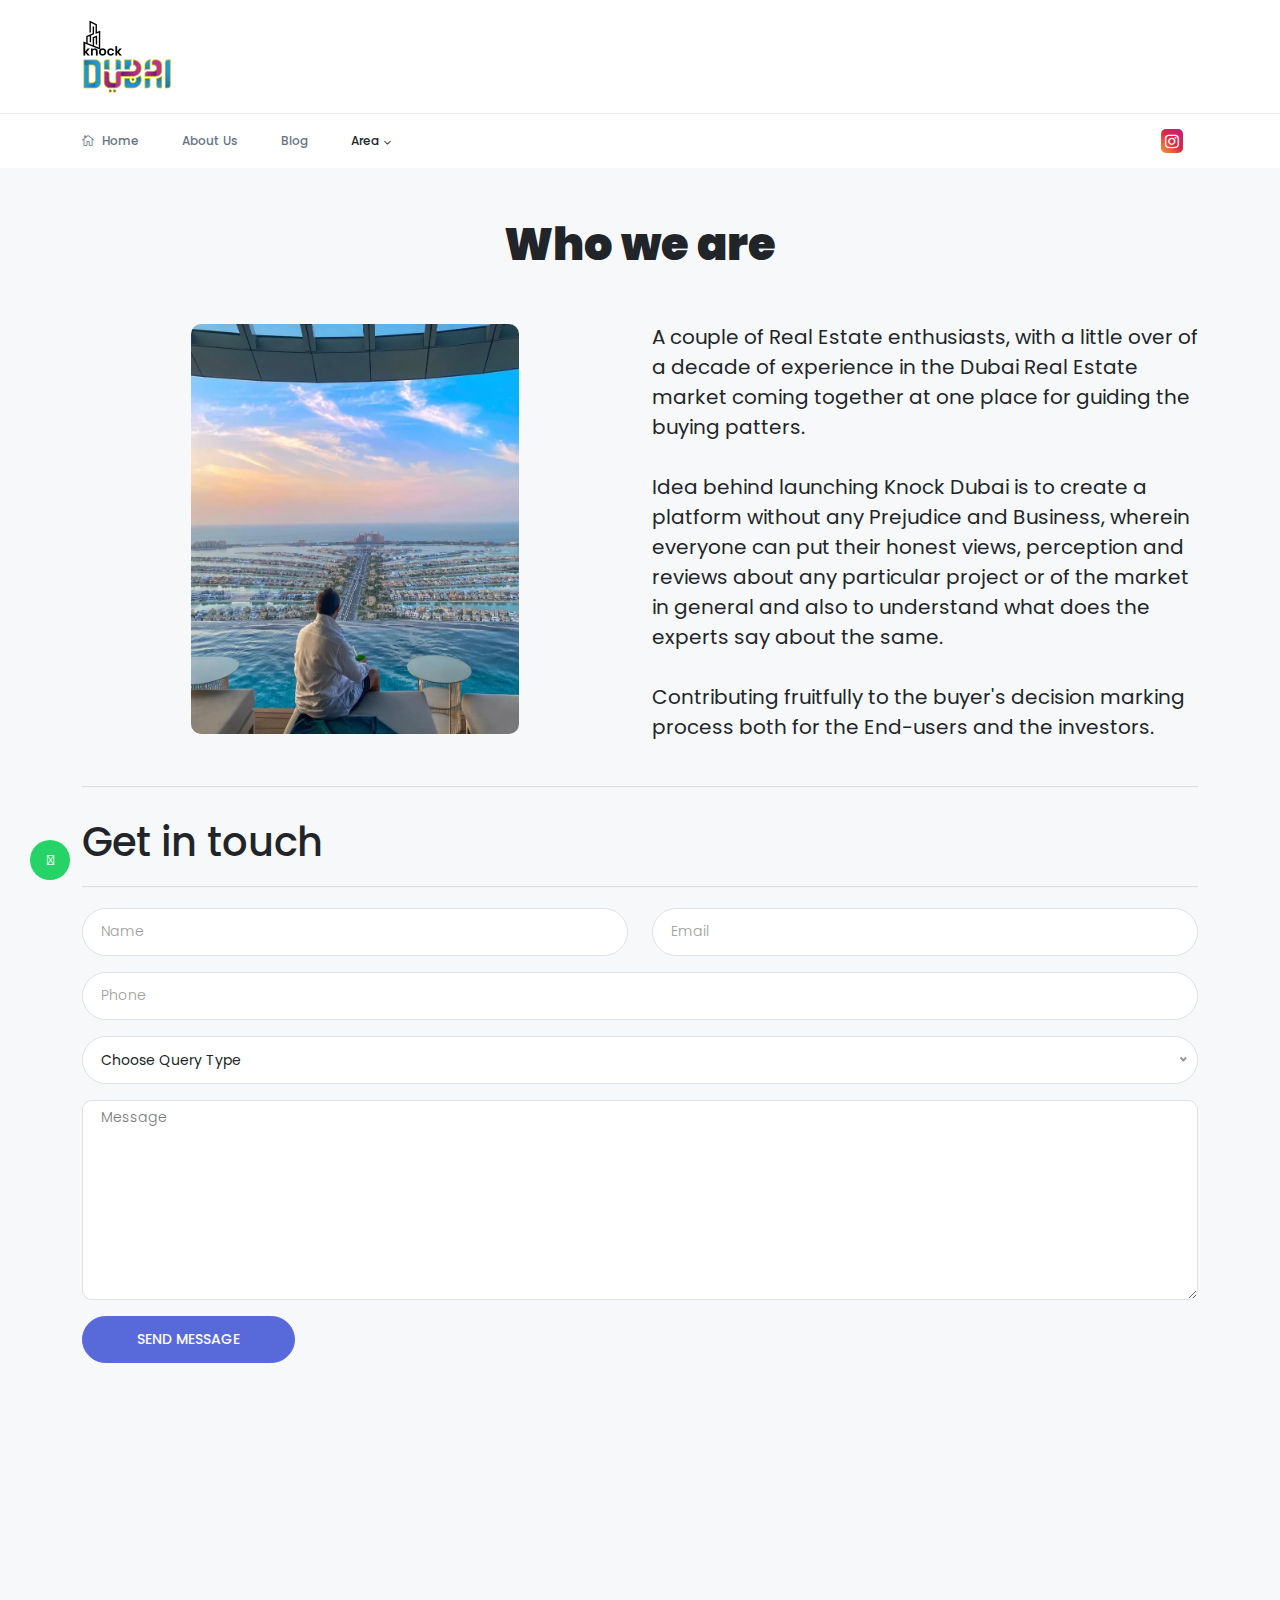
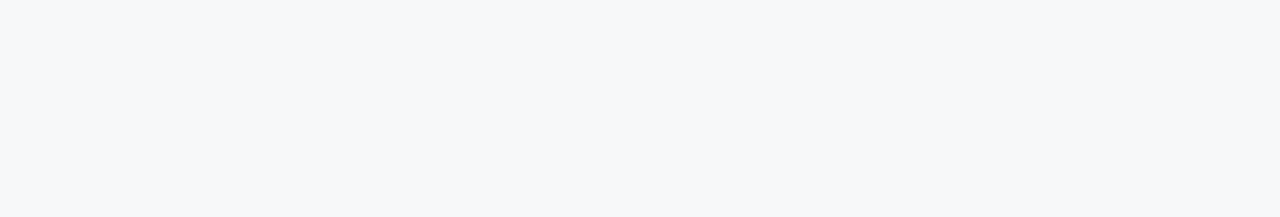
==== commit d9c8bd70: "changes" ====
--- a/about.html
+++ b/about.html
@@ -194,11 +194,11 @@
                             <li> <a href="about.html">About Us</a> </li>
                             <li><a href="category-list.html">Blog</a></li>
                             <li class="menu-item-has-children">
-                              <a href="index.html">Area</a>
+                              <a >Area</a>
                               <ul class="sub-menu text-muted font-small" style="background-color: #ffffff !important; border: 1px solid #eee;">
-                                  <li><a href="index.html">Mumbai</a></li>
-                                  <li><a href="index.html">Dubai</a></li>
-                                  <li><a href="index.html">Banglore</a></li>
+                                  <li><a href="area.html">Mumbai</a></li>
+                                  <li><a href="area.html">Dubai</a></li>
+                                  <li><a href="area.html">Banglore</a></li>
                               </ul>
                           </li>
                         </ul>
@@ -208,11 +208,11 @@
                             <li><a href="about.html">About Us</a></li>
                             <li><a href="category-list.html">Blog</a></li>
                             <li class="menu-item-has-children">
-                              <a href="index.html">Area</a>
+                              <a >Area</a>
                               <ul class="sub-menu text-muted font-small">
-                                  <li><a href="index.html">Mumbai</a></li>
-                                  <li><a href="index.html">Dubai</a></li>
-                                  <li><a href="index.html">Banglore</a></li>
+                                  <li><a href="area.html">Mumbai</a></li>
+                                  <li><a href="area.html">Dubai</a></li>
+                                  <li><a href="area.html">Banglore</a></li>
                               </ul>
                           </li>
                         </ul>
@@ -427,12 +427,12 @@
                                 info@knockdubai.ae
                             </p>
                             <p><strong class="color-black">Follow me</strong><br>
-                            <ul class="header-social-network d-inline-block list-inline color-white mb-20">
-                                <li class="list-inline-item"><a class="fb" href="#" target="_blank" title="Facebook"><i
-                                            class="elegant-icon social_facebook"></i></a></li>
-                                <li class="list-inline-item"><a class="tw" href="#" target="_blank" title="Tweet now"><i
-                                            class="elegant-icon social_twitter"></i></a></li>
-                            </ul>
+                                <ul class="header-social-network d-inline-block list-inline ">
+                                    <li class="bg-instagram p-1 border-radius-5">
+                                        <a target="_blank" href="#"><i class="fa fa-instagram"
+                                                style="font-size:16px;color:#ffffff"></i></a>
+                                    </li>
+                                </ul>
                         </div>
                     </div>
                 </div>
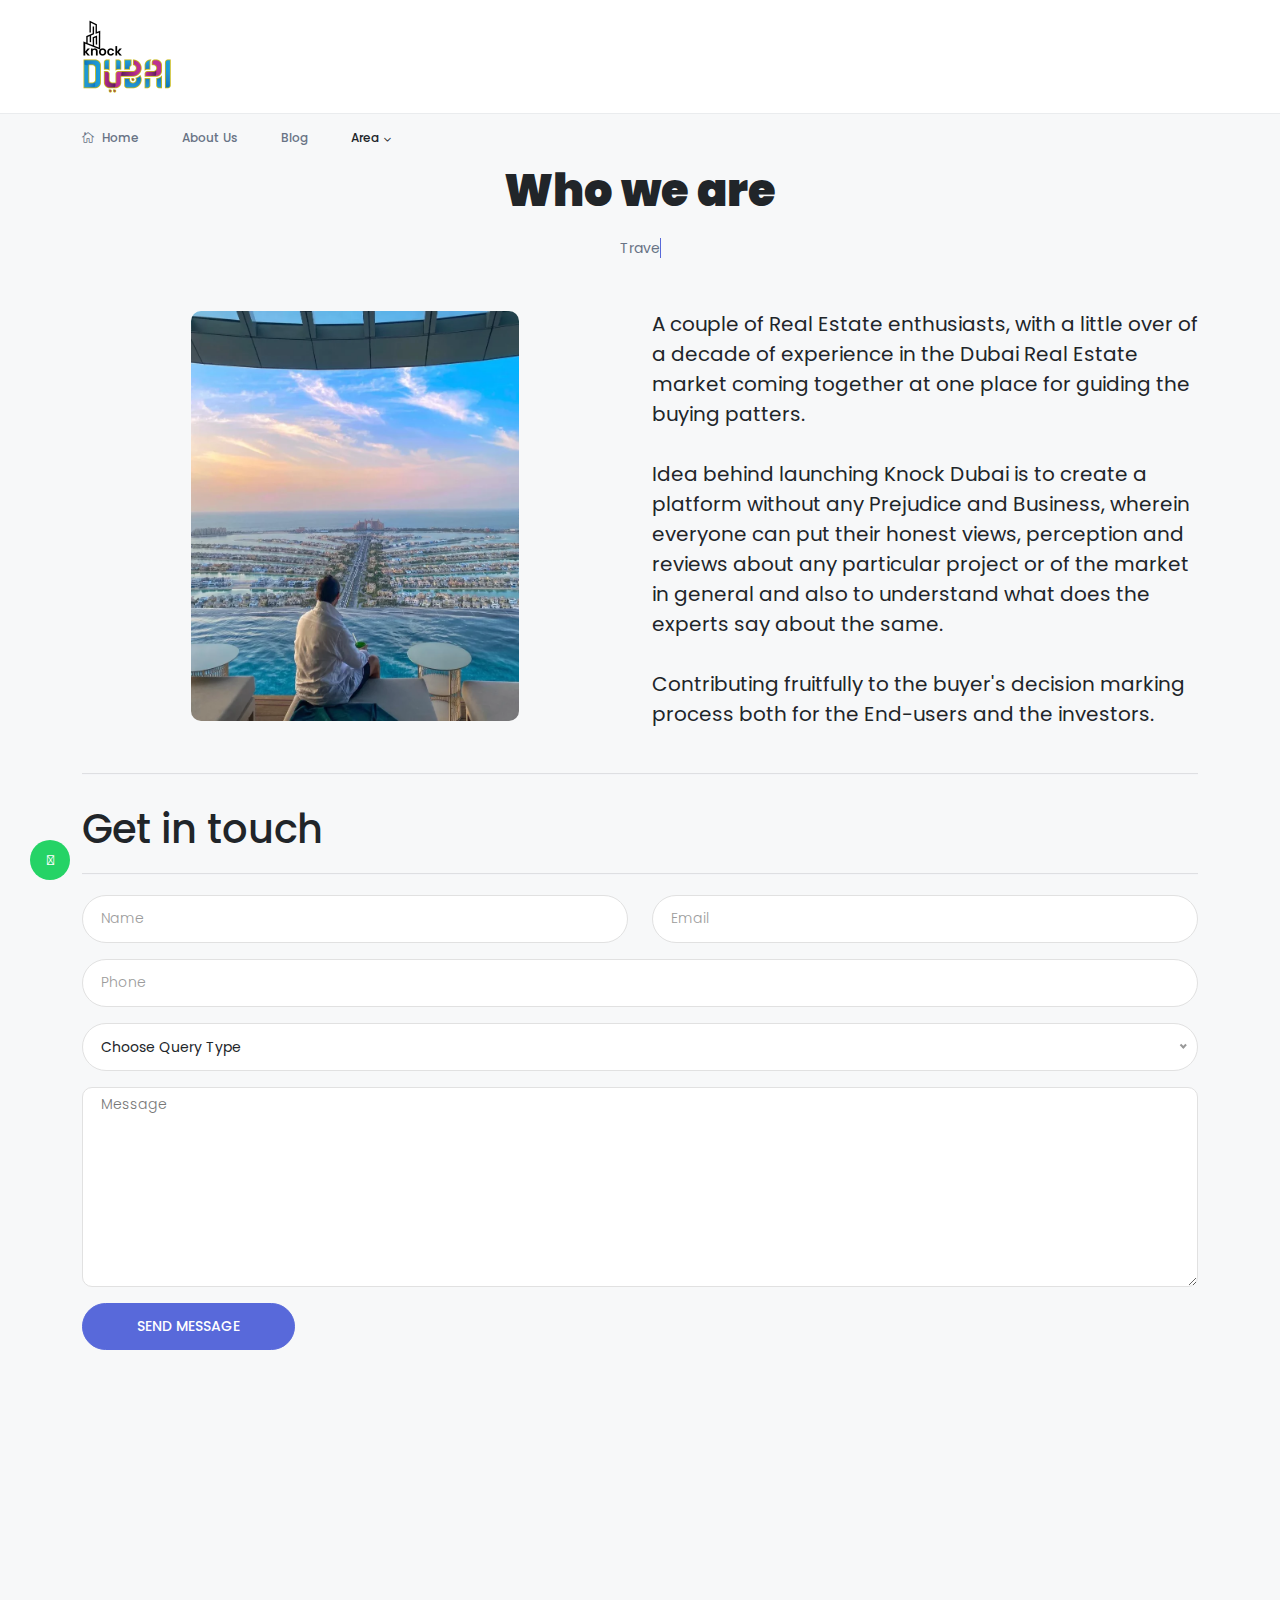
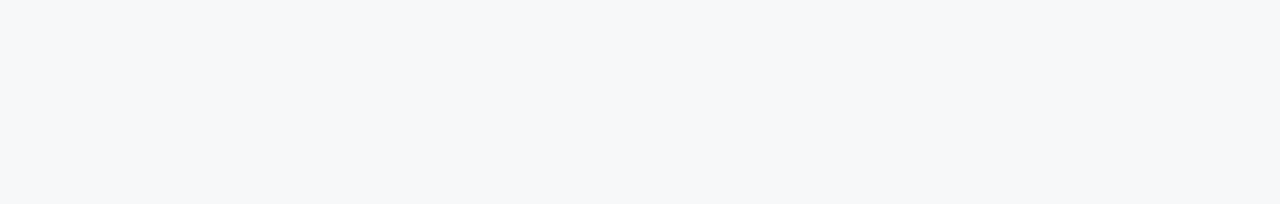
==== commit 9b1159ce: "changes" ====
--- a/about.html
+++ b/about.html
@@ -140,16 +140,7 @@
                             <li class="list-inline-item menu-item-has-children"><a href="#">Layouts</a>
                                 <ul class="sub-menu font-small">
                                     <li class="menu-item-has-children"><a href="#">Pages</a>
-                                        <ul class="sub-menu font-small">
-                                            <li><a href="page-about.html">About</a></li>
-                                            <li><a href="page-contact.html">Contact</a></li>
-                                            <li><a href="page-typography.html">Typography</a></li>
-                                            <li><a href="page-register.html">Register</a></li>
-                                            <li><a href="page-login.html">Login</a></li>
-                                            <li><a href="page-search.html">Search</a></li>
-                                            <li><a href="page-author.html">Author</a></li>
-                                            <li><a href="page-404.html">404 page</a></li>
-                                        </ul>
+                                      
                                     </li>
                                     <li class="menu-item-has-children"><a href="#">Category</a>
                                         <ul class="sub-menu font-small">
@@ -170,21 +161,16 @@
                                 </ul>
                             </li>
                             <li class="list-inline-item"><a href="https://demos.alithemes.com/html/stories/docs/"><i class="elegant-icon icon_document_alt mr-5"></i>Document</a></li>
-                        </ul>
-                        <span class="vertical-divider mr-20 ml-20 d-none d-md-inline"></span>
-                        <button class="search-icon d-none d-md-inline"><span class="mr-15 text-muted font-small"><i class="elegant-icon icon_search mr-5"></i>Search</span></button>-->
+                        </ul> -->
                         <div style="display: none;" class="dark-light-mode-cover">
                             <a class="dark-light-mode" href="#"></a>
                         </div>
-                        <a class="btn btn-radius bg-primary text-white ml-15 font-small box-shadow d-none"
-                            href="https://themeforest.net/item/stories-personal-blog-html-template/28453702"
-                            target="_blank">Buy Now</a>
-                    </div>
+                    </div> 
                 </div>
             </div>
         </div>
         <div class="header-sticky">
-            <div class="container align-self-center position-relative" style="display: flex; align-items: center; justify-content: space-between; width: auto;">
+            <div class="container align-self-center position-relative">
                 <div class="mobile_menu d-lg-none d-block"></div>
                 <div class="main-nav d-none d-lg-block float-start">
                     <nav>
@@ -194,13 +180,12 @@
                             <li> <a href="about.html">About Us</a> </li>
                             <li><a href="category-list.html">Blog</a></li>
                             <li class="menu-item-has-children">
-                              <a >Area</a>
-                              <ul class="sub-menu text-muted font-small" style="background-color: #ffffff !important; border: 1px solid #eee;">
-                                  <li><a href="area.html">Mumbai</a></li>
-                                  <li><a href="area.html">Dubai</a></li>
-                                  <li><a href="area.html">Banglore</a></li>
-                              </ul>
-                          </li>
+                                <a>Area</a>
+                                <ul class="sub-menu text-muted font-small"
+                                    style="background-color: #ffffff !important; border: 1px solid #eee;"
+                                    id="area_dropdown">
+                                </ul>
+                            </li>
                         </ul>
                         <!--Mobile menu-->
                         <ul id="mobile-menu" class="d-block d-lg-none text-muted">
@@ -208,28 +193,29 @@
                             <li><a href="about.html">About Us</a></li>
                             <li><a href="category-list.html">Blog</a></li>
                             <li class="menu-item-has-children">
-                              <a >Area</a>
-                              <ul class="sub-menu text-muted font-small">
-                                  <li><a href="area.html">Mumbai</a></li>
-                                  <li><a href="area.html">Dubai</a></li>
-                                  <li><a href="area.html">Banglore</a></li>
-                              </ul>
-                          </li>
+                                <a >Area</a>
+                                <ul class="sub-menu text-muted font-small" id="mobile_dropdown">
+                                    <li style="opacity: 0; position: absolute; top: 0; left: 0; z-index: -100000;"><a href="index.html">Home default</a></li>
+                                </ul>
+                            </li>
+                            <li class="menu-item-has-children"><a href="#">Single post</a>
+                                <ul class="sub-menu font-small">
+                                    <li><a href="single.html">Default</a></li>
+                                    <li><a href="single-2.html">Big image</a></li>
+                                    <li><a href="single-3.html">Left image</a></li>
+                                    <li><a href="single-4.html">With sidebar</a></li>
+                                </ul>
+                            </li>
                         </ul>
                     </nav>
                 </div>
-                <div class="float-end header-tools text-muted font-small"
-                    style="display: flex; justify-content: center; align-items: center;">
-                    <ul class="header-social-network d-inline-block list-inline mr-15">
+                <div class="float-end header-tools text-muted font-small">
+                    <!-- <ul class="header-social-network d-inline-block list-inline mr-15">
                         <li class="bg-instagram p-1 border-radius-5">
                             <a target="_blank" href="#"><i class="fa fa-instagram"
                                     style="font-size:16px;color:#ffffff"></i></a>
                         </li>
-                        <!-- <li class="list-inline-item"><a class="social-icon tw text-xs-center" target="_blank"
-                                href="#"><i class="elegant-icon social_twitter "></i></a></li>
-                        <li class="list-inline-item"><a class="social-icon pt text-xs-center" target="_blank"
-                                href="#"><i class="elegant-icon social_pinterest "></i></a></li> -->
-                    </ul>
+                    </ul> -->
                     <div id="google_translate_element"></div>
                     <!-- <div class="off-canvas-toggle-cover d-inline-block">
                         <div class="off-canvas-toggle hidden d-inline-block" id="off-canvas-toggle">
@@ -503,6 +489,21 @@
     <!-- NewsBoard JS -->
     <script src="assets/js/main.js"></script>
     <script src="https://unpkg.com/axios@1.1.2/dist/axios.min.js"></script>
+    <script>
+        const area_dropdown = document.getElementById("area_dropdown");
+        const mobile_dropdown = document.getElementById("mobile_dropdown");
+         axios('https://knock-dubai-backend.vercel.app/get-locality', {
+                method: 'GET',
+            })
+                .then((res) => {
+                  for (let index = 0; index < res.data.response.length; index++) {
+                    const element = res.data.response[index];
+                    area_dropdown.innerHTML += ` <li class="capitalize" ><a href="area.html?id=${element._id}">${element.city}</a></li>`
+                    mobile_dropdown.innerHTML += ` <li class="capitalize" ><a href="area.html?id=${element._id}">${element.city}</a></li>`
+                  }
+                })
+            // e.target.disabled = false;
+    </script>
     <script>
         const contact_form = document.getElementById("form");
         const handleSubmit = () => {
--- a/assets/css/style.css
+++ b/assets/css/style.css
@@ -644,4 +644,8 @@
 
 /* .VIpgJd-ZVi9od-l4eHX-hSRGPd{
 	display: none !important;
-} */+} */
+
+.capitalize{
+	text-transform: capitalize;
+}--- a/assets/css/responsive.css
+++ b/assets/css/responsive.css
@@ -14,6 +14,9 @@
     .entry-wraper,
     .entry-header.entry-header-style-1,
     .single-comment{max-width:800px;margin:0 auto;}
+    .navbar-width{
+        width: auto;
+    }
 }
 
 /* Tablet desktop :768px. */
@@ -28,11 +31,29 @@
     .header-tools{position:relative;z-index:999}
     .preloader::before,
     .counter{font-size:8em}
+    .navbar-width{
+        width: 100%;
+        z-index: 5990;
+        display: flex;
+        justify-content: end;
+    }
+    .hide-sm{
+        display: none !important;
+    }
 }
 
 /* small mobile :768px. */
 @media (max-width:767px){
     .comment-form .name{padding-right:0px;margin-bottom:1rem;}
+    .navbar-width{
+        width: 100%;
+        z-index: 5990;
+        display: flex;
+        justify-content: end;
+    }
+    .hide-sm{
+        display: none !important;
+    }
 }
 
 /* Large Mobile :480px. */
@@ -53,6 +74,15 @@
     .featured-slider-2-items .post-thumb .thumb-overlay{min-height:450px;}
     .featured-slider-2 .post-content-overlay .post-title{max-width:100%;}
     .featured-slider-2-nav{display:none}
+    .navbar-width{
+        width: 100%;
+        z-index: 5990;
+        display: flex;
+        justify-content: end;
+    }
+    .hide-sm{
+        display: none !important;
+    }
 }
 
 /*Masonry layout*/
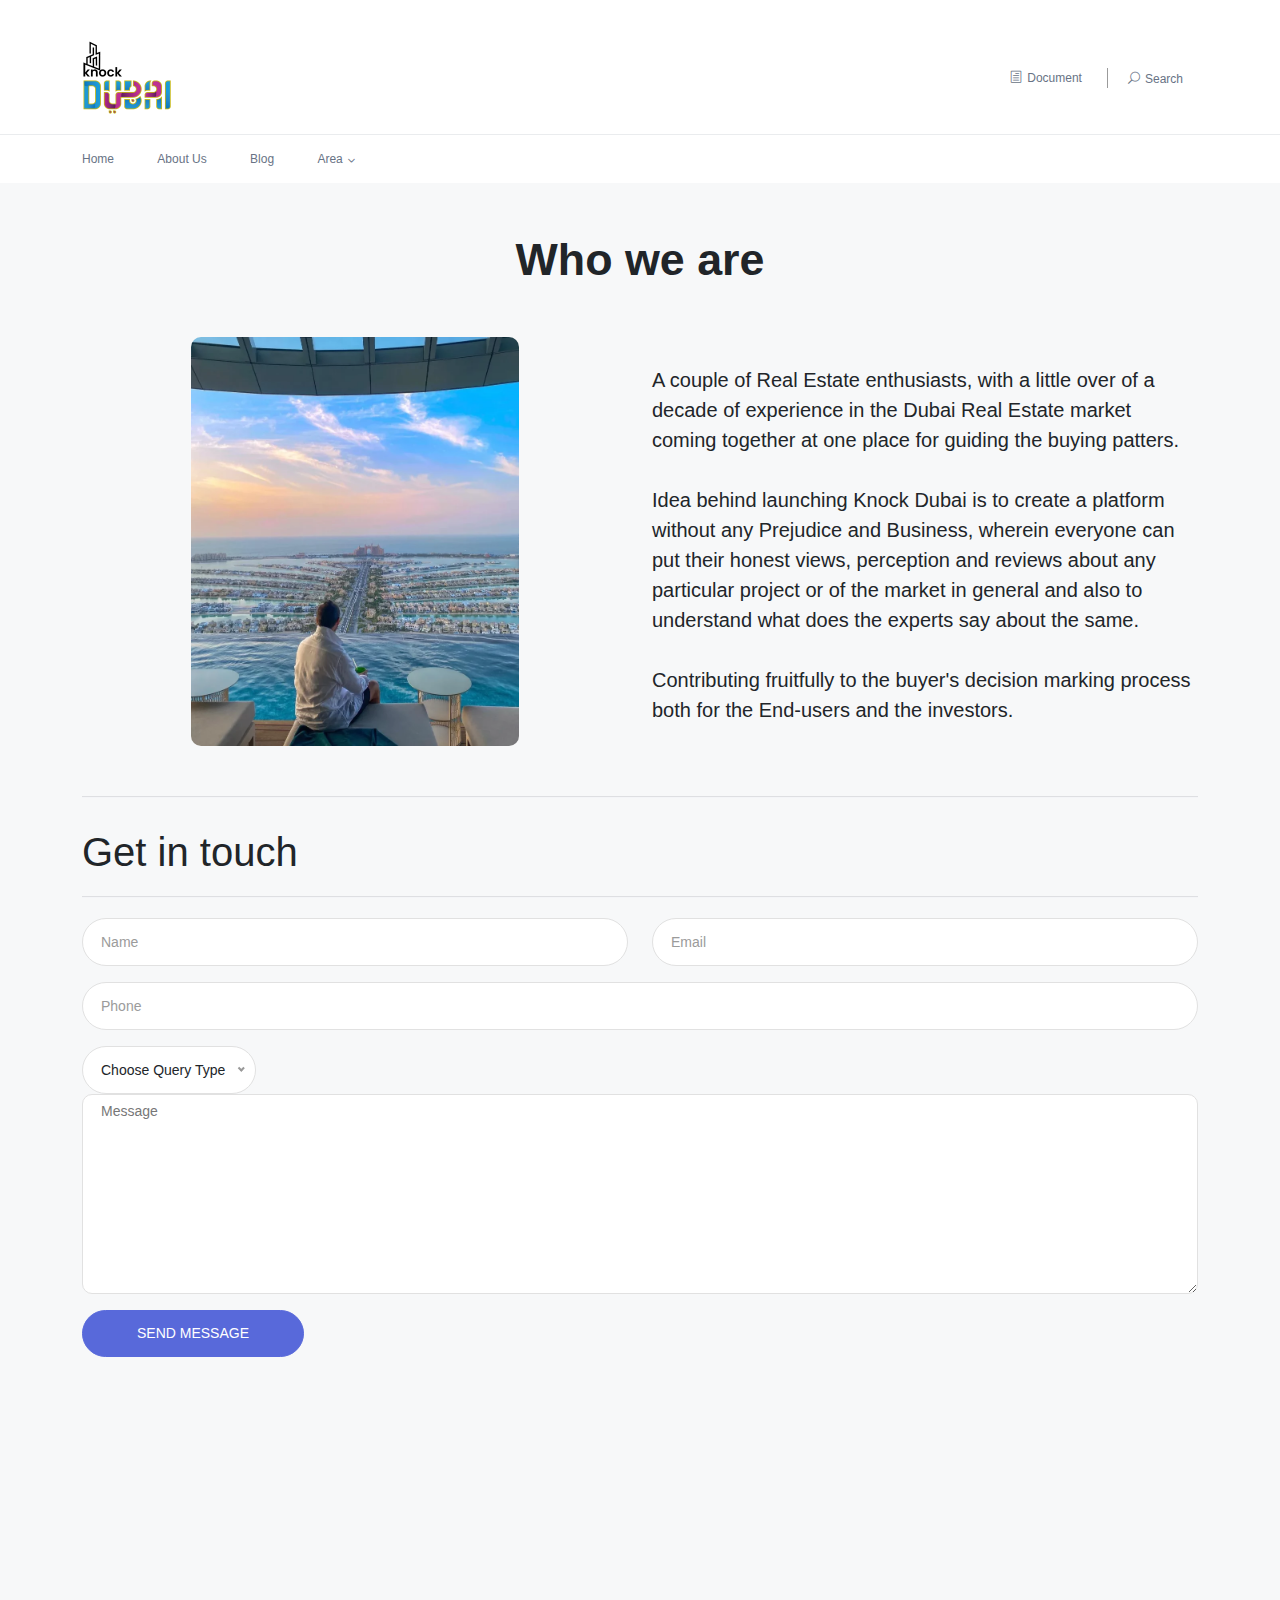
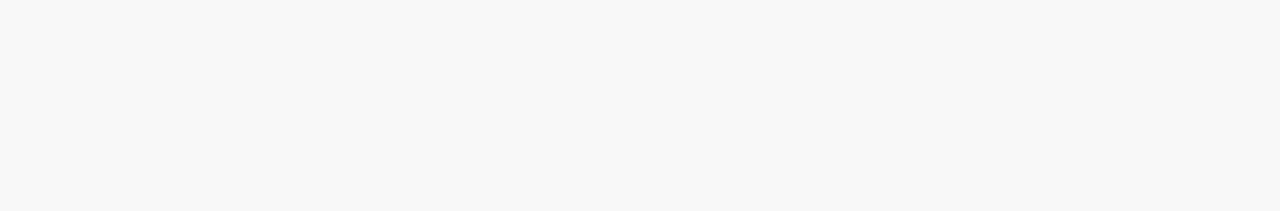
==== commit 97331028: "changes" ====
--- a/about.html
+++ b/about.html
@@ -136,36 +136,17 @@
                         <a href="index.html"><img class="logo" src="assets/imgs/theme/knock-dubai-logo.png" alt=""></a>
                     </div>
                     <div class="col-md-9 col-xs-6 text-end header-top-right ">
-                        <!-- <ul class="list-inline nav-topbar d-none d-md-inline">
-                            <li class="list-inline-item menu-item-has-children"><a href="#">Layouts</a>
-                                <ul class="sub-menu font-small">
-                                    <li class="menu-item-has-children"><a href="#">Pages</a>
-                                      
-                                    </li>
-                                    <li class="menu-item-has-children"><a href="#">Category</a>
-                                        <ul class="sub-menu font-small">
-                                            <li><a href="category-list.html">List layout</a></li>
-                                            <li><a href="category-grid.html">Grid layout</a></li>
-                                            <li><a href="category-masonry.html">Masonry layout</a></li>
-                                            <li><a href="category-big.html">Big layout</a></li>
-                                        </ul>
-                                    </li>
-                                    <li class="menu-item-has-children"><a href="#">Single post</a>
-                                        <ul class="sub-menu font-small">
-                                            <li><a href="single.html">Default</a></li>
-                                            <li><a href="single-2.html">Big image</a></li>
-                                            <li><a href="single-3.html">Left image</a></li>
-                                            <li><a href="single-4.html">With sidebar</a></li>
-                                        </ul>
-                                    </li>
-                                </ul>
-                            </li>
-                            <li class="list-inline-item"><a href="https://demos.alithemes.com/html/stories/docs/"><i class="elegant-icon icon_document_alt mr-5"></i>Document</a></li>
-                        </ul> -->
-                        <div style="display: none;" class="dark-light-mode-cover">
+                        <ul class="list-inline nav-topbar d-none d-md-inline">
+                            <li class="list-inline-item"><a href="https://demos.alithemes.com/html/stories/docs/"><i
+                                        class="elegant-icon icon_document_alt mr-5"></i>Document</a></li>
+                        </ul>
+                        <span class="vertical-divider mr-20 ml-20 d-none d-md-inline"></span>
+                        <button class="search-icon d-none d-md-inline"><span class="mr-15 text-muted font-small"><i
+                                    class="elegant-icon icon_search mr-5"></i>Search</span></button>
+                        <div class="dark-light-mode-cover d-none">
                             <a class="dark-light-mode" href="#"></a>
                         </div>
-                    </div> 
+                    </div>
                 </div>
             </div>
         </div>
@@ -176,54 +157,33 @@
                     <nav>
                         <!--Desktop menu-->
                         <ul class="main-menu d-none d-lg-inline font-small">
-                            <li><a href="index.html"> <i class="elegant-icon icon_house_alt mr-5"></i> Home</a></li>
+                            <li> <a href="index.html">Home</a> </li>
                             <li> <a href="about.html">About Us</a> </li>
+                            <li> <a href="category-list.html">Blog</a> </li>
+                            <li class="menu-item-has-children">
+                                <a href="index.html"></i>Area</a>
+                                <ul style="background-color: #ffffff !important;" class="sub-menu text-muted font-small" id="area_dropdown"></ul>
+                            </li>
+                        </ul>
+
+                        <!--Mobile menu-->
+                        <ul id="mobile-menu" class="d-block d-lg-none text-muted">
+                            <li><a href="index.html">Home</a></li>
+                            <li><a href="about.html">About</a></li>
                             <li><a href="category-list.html">Blog</a></li>
                             <li class="menu-item-has-children">
                                 <a>Area</a>
-                                <ul class="sub-menu text-muted font-small"
-                                    style="background-color: #ffffff !important; border: 1px solid #eee;"
-                                    id="area_dropdown">
-                                </ul>
-                            </li>
-                        </ul>
-                        <!--Mobile menu-->
-                        <ul id="mobile-menu" class="d-block d-lg-none text-muted">
-                            <li><a href="index.html">Home</a></li>
-                            <li><a href="about.html">About Us</a></li>
-                            <li><a href="category-list.html">Blog</a></li>
-                            <li class="menu-item-has-children">
-                                <a >Area</a>
-                                <ul class="sub-menu text-muted font-small" id="mobile_dropdown">
-                                    <li style="opacity: 0; position: absolute; top: 0; left: 0; z-index: -100000;"><a href="index.html">Home default</a></li>
-                                </ul>
-                            </li>
-                            <li class="menu-item-has-children"><a href="#">Single post</a>
-                                <ul class="sub-menu font-small">
-                                    <li><a href="single.html">Default</a></li>
-                                    <li><a href="single-2.html">Big image</a></li>
-                                    <li><a href="single-3.html">Left image</a></li>
-                                    <li><a href="single-4.html">With sidebar</a></li>
-                                </ul>
+                                <ul class="sub-menu text-muted font-small" id="mobile_dropdown"></ul>
                             </li>
                         </ul>
                     </nav>
                 </div>
-                <div class="float-end header-tools text-muted font-small">
-                    <!-- <ul class="header-social-network d-inline-block list-inline mr-15">
-                        <li class="bg-instagram p-1 border-radius-5">
-                            <a target="_blank" href="#"><i class="fa fa-instagram"
-                                    style="font-size:16px;color:#ffffff"></i></a>
-                        </li>
-                    </ul> -->
-                    <div id="google_translate_element"></div>
-                    <!-- <div class="off-canvas-toggle-cover d-inline-block">
-                        <div class="off-canvas-toggle hidden d-inline-block" id="off-canvas-toggle">
-                            <span></span>
-                        </div>
-                    </div> -->
-                </div>
-                <!-- <div class="clearfix"></div> -->
+                <div class="float-end header-tools text-muted font-small" id="test_card">
+                    <ul class="header-social-network d-inline-block list-inline mr-15">
+                        <div id="google_translate_element"></div>
+                    </ul>
+                </div>
+                <div class="clearfix"></div>
             </div>
         </div>
     </header>
--- a/assets/css/style.css
+++ b/assets/css/style.css
@@ -43,10 +43,9 @@
 
 /*Google fonts
 	font-family: 'Crimson Text', serif;
-	font-family: 'Poppins', sans-serif;
+	font-family: 'Noto Sans JP', sans-serif;
 */
 @import url('https://fonts.googleapis.com/css2?family=Crimson+Text:ital,wght@0,400;0,700;1,400&amp;family=Noto+Sans+JP:wght@400;500;700;900&amp;display=swap');
-@import url('https://fonts.googleapis.com/css2?family=Poppins:ital,wght@0,100;0,200;0,300;0,400;0,500;0,600;0,700;0,800;0,900;1,100;1,200;1,300;1,400;1,500;1,600;1,700;1,800;1,900&display=swap');
 :root{
 	--color-mode:"light";
 	--color-primary:#5869DA;
@@ -111,32 +110,9 @@
 .border-radius-3{border-radius:3px;}
 .border-radius-5{border-radius:5px;}
 .border-radius-10{border-radius:10px;}
-.bg-instagram{
-  background: #f09433; 
-background: -moz-linear-gradient(45deg, #f09433 0%, #e6683c 25%, #dc2743 50%, #cc2366 75%, #bc1888 100%); 
-background: -webkit-linear-gradient(45deg, #f09433 0%,#e6683c 25%,#dc2743 50%,#cc2366 75%,#bc1888 100%); 
-background: linear-gradient(45deg, #f09433 0%,#e6683c 25%,#dc2743 50%,#cc2366 75%,#bc1888 100%); 
-/* filter: progid:DXImageTransform.Microsoft.gradient( startColorstr='#f09433', endColorstr='#bc1888',GradientType=1 ); */
-  }
-.whats-app {
-    position: fixed;
-    width: 40px;
-    height: 40px;
-    bottom: 40px;
-    right: 35px;
-    background-color: #25d366;
-    color: #FFF;
-    border-radius: 50px;
-    display: flex;
-		justify-content: center;
-		align-items: center;
-    font-size: 25px;
-		box-shadow: 0px 0px 10px -3px rgba(0,0,0,0.75);
-    z-index: 100;
-}
 
 /* GENERAL */
-body{font-family:'Poppins';font-weight:normal;font-style:normal;font-size:14px;}
+body{font-family:'Noto Sans JP',sans-serif;font-weight:normal;font-style:normal;font-size:14px;}
 h1,
 h2,
 h3,
@@ -145,21 +121,8 @@
 h6,
 .font-heading,
 .btn,
-.post-title{font-style:normal;font-weight:500;text-transform:none;font-family:'Poppins';}
+.post-title{font-style:normal;font-weight:500;text-transform:none;font-family:'Noto Sans JP',sans-serif;}
 p{margin-bottom:1.2em;font-weight:400}
-.whatsapp-icon{
-	height: 40px;
-	border-radius: 50%;
-	width: 40px;
-	display: flex;
-	justify-content: center;
-	align-items: center;
-	position: fixed;
-	bottom: 20px;
-	left: 30px;
-	background-color: #25D366;
-	z-index: 6000;
-}
 .img{max-width:100%;-webkit-transition:all .2s ease-out 0s;-moz-transition:all .2s ease-out 0s;-ms-transition:all .2s ease-out 0s;-o-transition:all .2s ease-out 0s;transition:all .2s ease-out 0s}
 .img-circle{border-radius:50%;}
 .overflow-hidden{overflow:hidden}
@@ -279,7 +242,7 @@
 .line-dots::after{content:'';height:1px;width:100%;border-bottom:dotted 1px #222;position:absolute;top:2px;left:0;}
 button.search-icon{border:none;background:none;padding:0;font-weight:500;line-height:1;}
 .header-social-network{line-height:1}
-.header-social-network .list-inline-item a{background:var(--color-primary);width:24px;display:block;height:24px;border-radius:30px;line-height:24px;text-align:center; display:flex; justify-content: center; align-items:center; font-size:11px;color:#fff!important;}
+.header-social-network .list-inline-item a{background:var(--color-primary);width:24px;display:block;height:24px;border-radius:30px;line-height:24px;text-align:center;font-size:11px;color:#fff!important;}
 .header-social-network .list-inline-item:not(:last-child){margin-right:7px}
 
 /*Offcanvas Sidebar*/
@@ -636,16 +599,4 @@
 @keyframes shadow-pulse-big{
 	0%{box-shadow:0 0 0 0px rgba(88,108,218,0.1);}
 	100%{box-shadow:0 0 0 20px rgba(0,0,0,0);}
-}
-.nice-select{
-	width: 100%;
-	margin-bottom: 1rem;
-}
-
-/* .VIpgJd-ZVi9od-l4eHX-hSRGPd{
-	display: none !important;
-} */
-
-.capitalize{
-	text-transform: capitalize;
 }--- a/assets/css/responsive.css
+++ b/assets/css/responsive.css
@@ -14,9 +14,6 @@
     .entry-wraper,
     .entry-header.entry-header-style-1,
     .single-comment{max-width:800px;margin:0 auto;}
-    .navbar-width{
-        width: auto;
-    }
 }
 
 /* Tablet desktop :768px. */
@@ -31,29 +28,11 @@
     .header-tools{position:relative;z-index:999}
     .preloader::before,
     .counter{font-size:8em}
-    .navbar-width{
-        width: 100%;
-        z-index: 5990;
-        display: flex;
-        justify-content: end;
-    }
-    .hide-sm{
-        display: none !important;
-    }
 }
 
 /* small mobile :768px. */
 @media (max-width:767px){
     .comment-form .name{padding-right:0px;margin-bottom:1rem;}
-    .navbar-width{
-        width: 100%;
-        z-index: 5990;
-        display: flex;
-        justify-content: end;
-    }
-    .hide-sm{
-        display: none !important;
-    }
 }
 
 /* Large Mobile :480px. */
@@ -74,15 +53,6 @@
     .featured-slider-2-items .post-thumb .thumb-overlay{min-height:450px;}
     .featured-slider-2 .post-content-overlay .post-title{max-width:100%;}
     .featured-slider-2-nav{display:none}
-    .navbar-width{
-        width: 100%;
-        z-index: 5990;
-        display: flex;
-        justify-content: end;
-    }
-    .hide-sm{
-        display: none !important;
-    }
 }
 
 /*Masonry layout*/
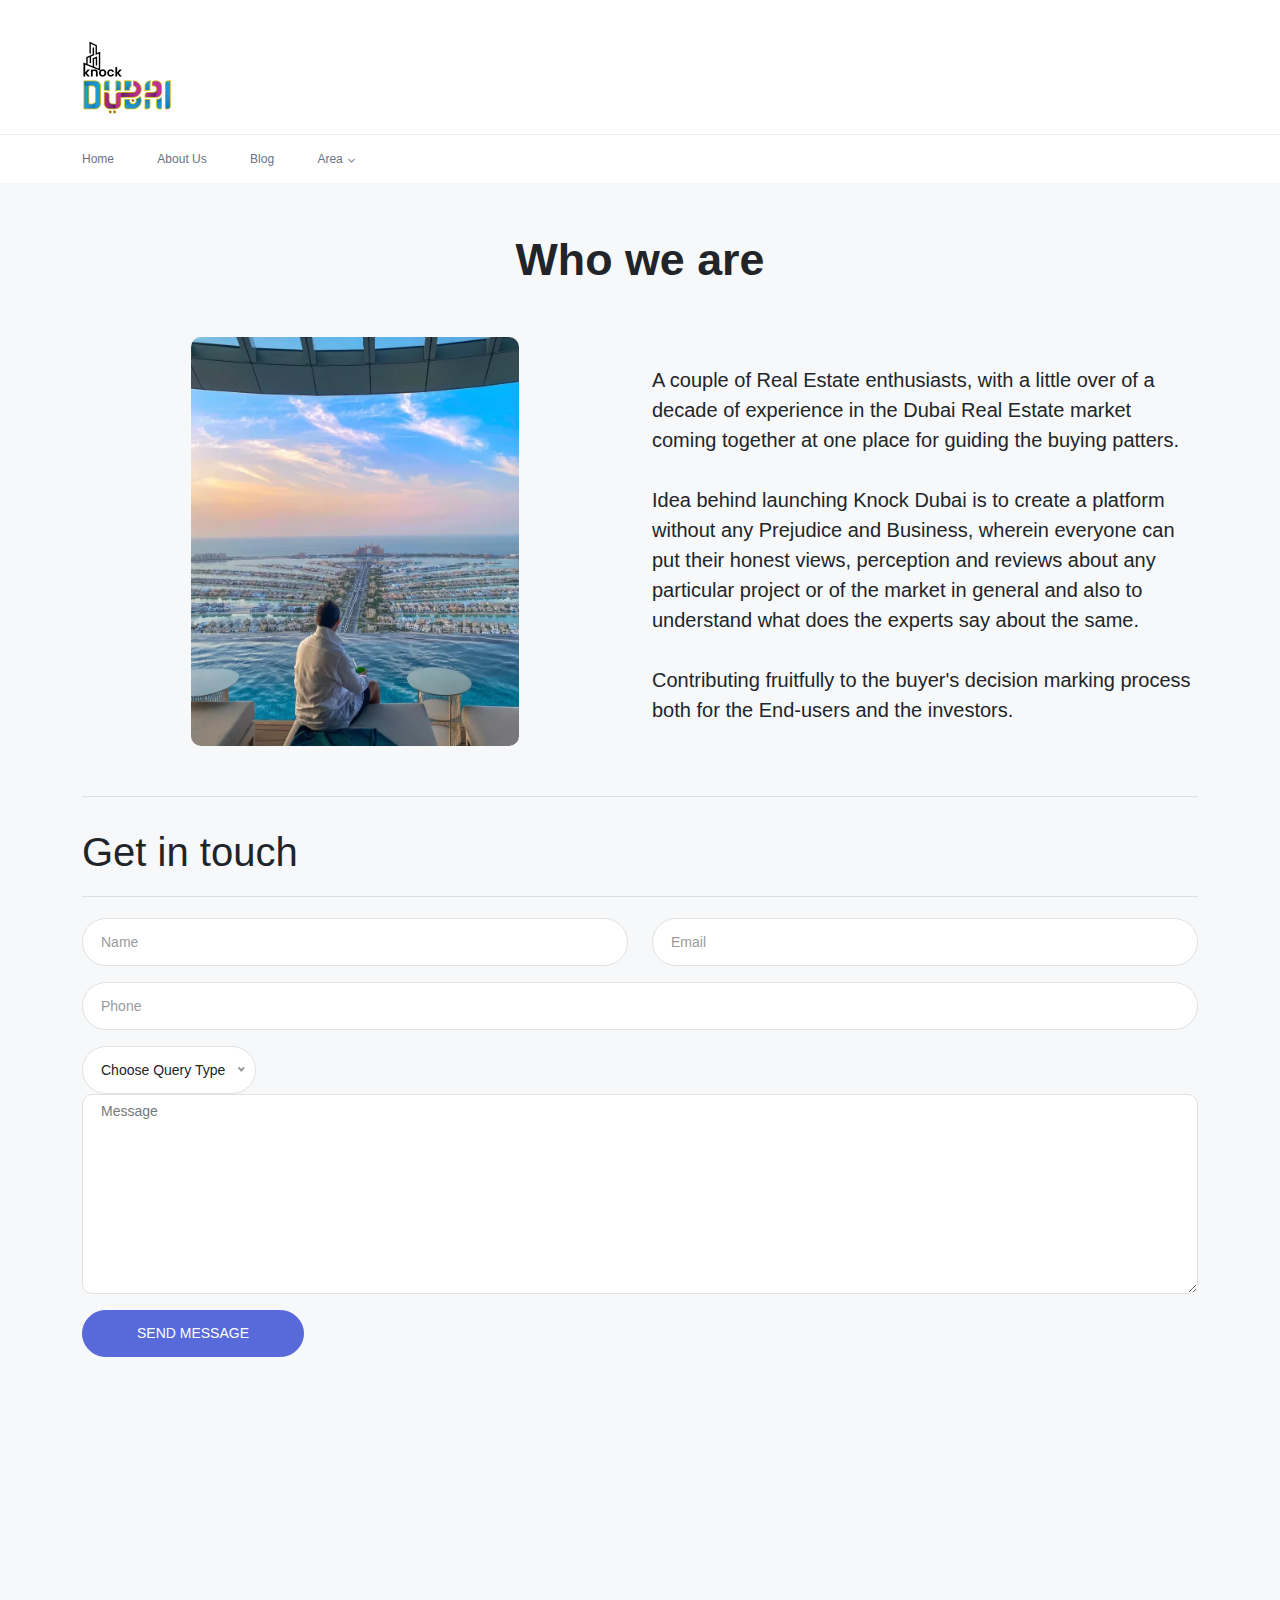
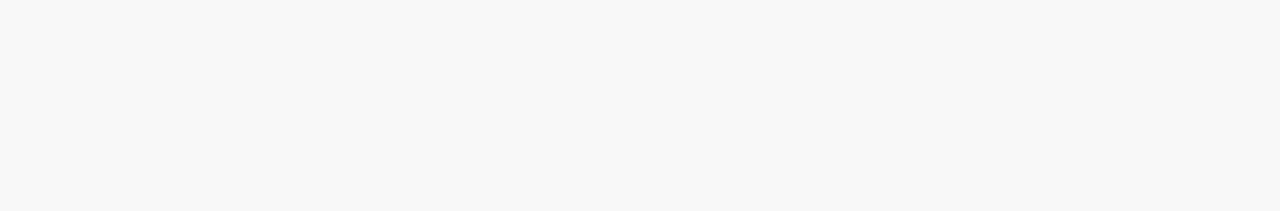
==== commit 4127665b: "changes" ====
--- a/about.html
+++ b/about.html
@@ -136,13 +136,6 @@
                         <a href="index.html"><img class="logo" src="assets/imgs/theme/knock-dubai-logo.png" alt=""></a>
                     </div>
                     <div class="col-md-9 col-xs-6 text-end header-top-right ">
-                        <ul class="list-inline nav-topbar d-none d-md-inline">
-                            <li class="list-inline-item"><a href="https://demos.alithemes.com/html/stories/docs/"><i
-                                        class="elegant-icon icon_document_alt mr-5"></i>Document</a></li>
-                        </ul>
-                        <span class="vertical-divider mr-20 ml-20 d-none d-md-inline"></span>
-                        <button class="search-icon d-none d-md-inline"><span class="mr-15 text-muted font-small"><i
-                                    class="elegant-icon icon_search mr-5"></i>Search</span></button>
                         <div class="dark-light-mode-cover d-none">
                             <a class="dark-light-mode" href="#"></a>
                         </div>
@@ -187,6 +180,7 @@
             </div>
         </div>
     </header>
+    
     <!--Start search form-->
     <div class="main-search-form">
         <div class="container">
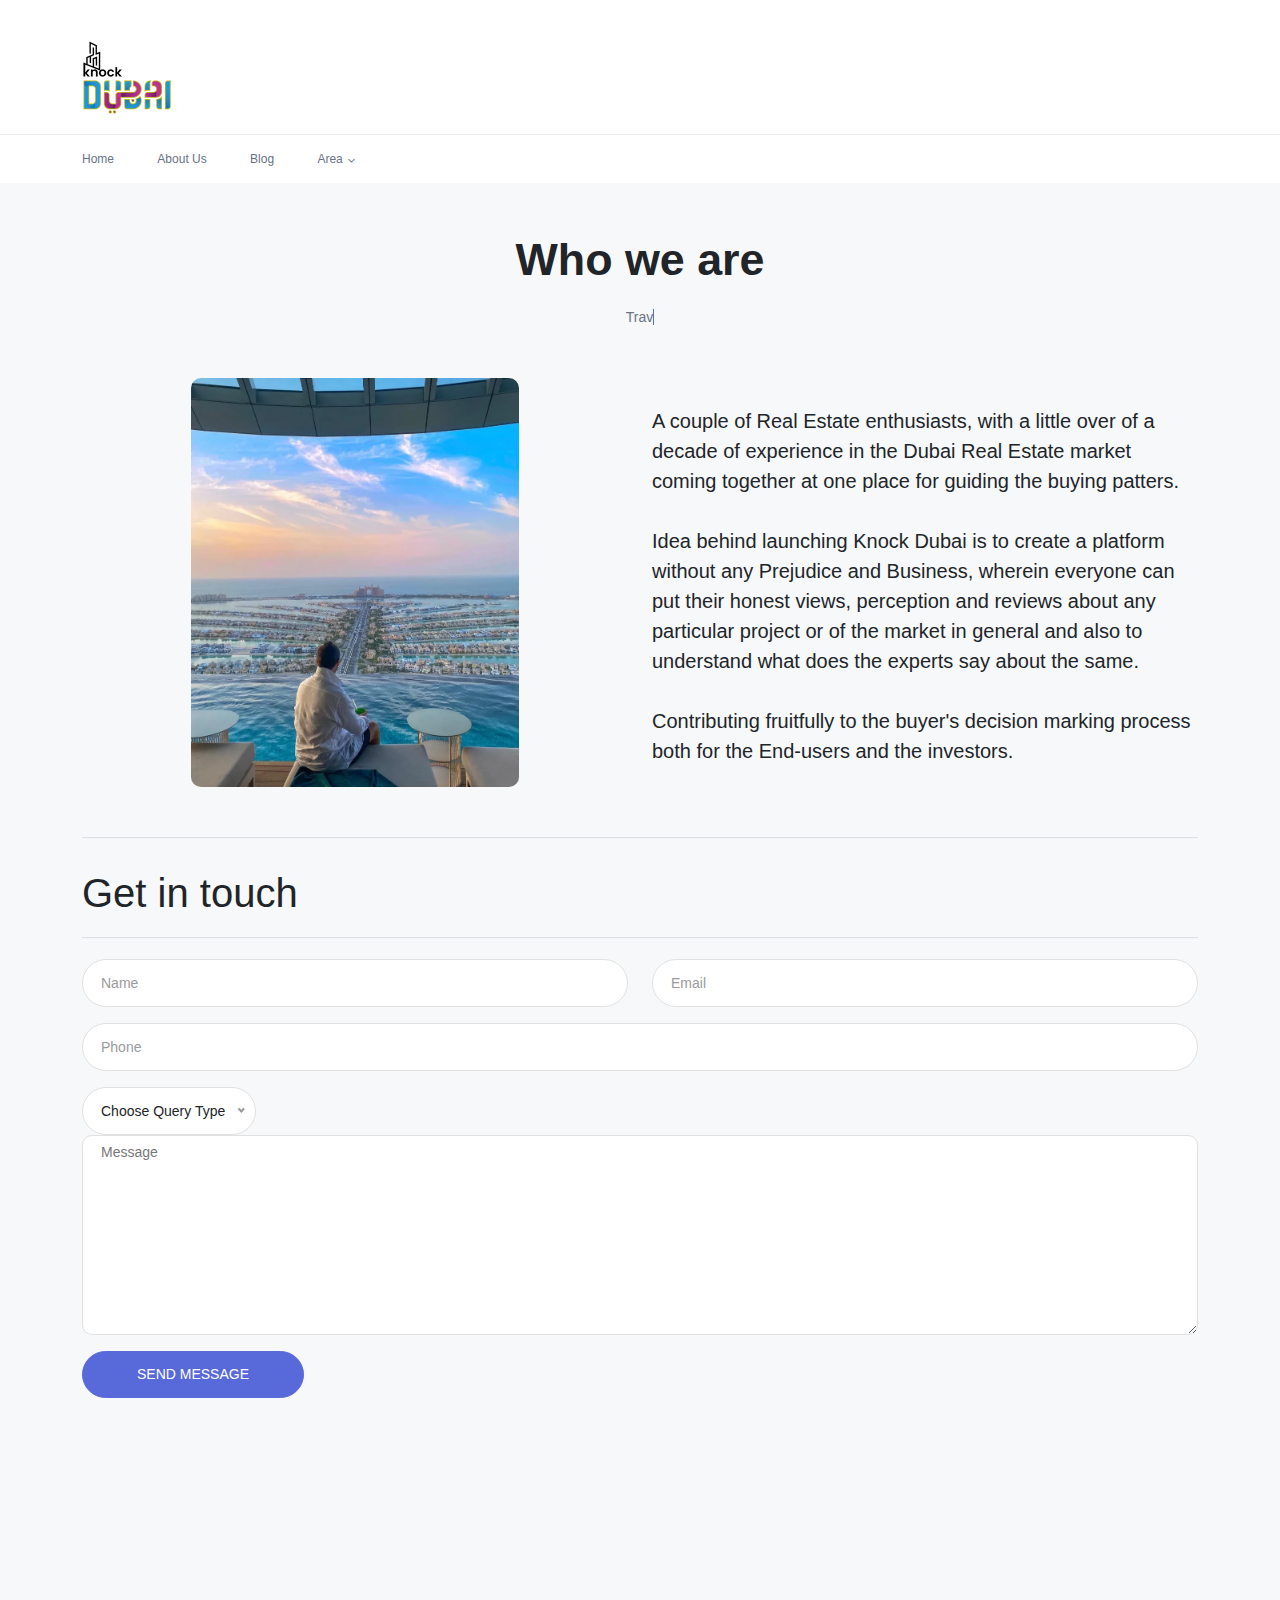
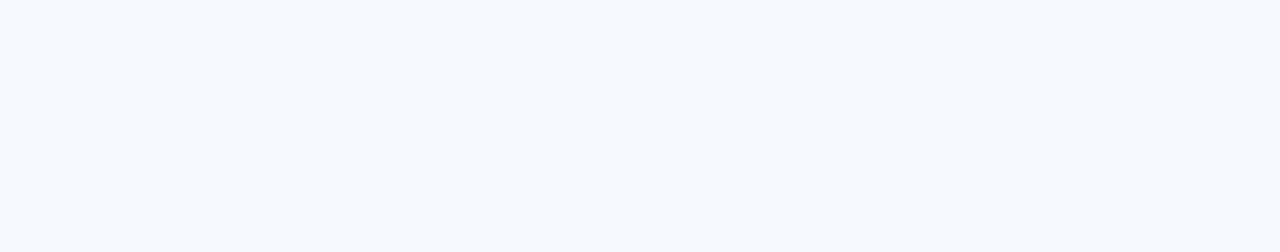
==== commit d1367e00: "footer changes completed" ====
--- a/about.html
+++ b/about.html
@@ -1,7 +1,7 @@
 <!DOCTYPE html>
 <html class="no-js" lang="en">
 
-<head>
+<meta>
     <meta charset="utf-8">
     <meta http-equiv="x-ua-compatible" content="ie=edge">
     <title>Knock Dubai - About Us</title>
@@ -17,6 +17,7 @@
         integrity="sha512-z3gLpd7yknf1YoNbCzqRKc4qyor8gaKU1qmn+CShxbuBusANI9QpRohGBreCFkKxLhei6S9CQXFEbbKuqLg0DA=="
         crossorigin="anonymous" referrerpolicy="no-referrer" />
     <link rel="stylesheet" href="https://cdnjs.cloudflare.com/ajax/libs/font-awesome/4.7.0/css/font-awesome.min.css">
+    <meta name="facebook-domain-verification" content="x8okuhyr7ki4sd8hymbzr7opjvcg8w" />
 </head>
 
 <body>
@@ -366,7 +367,7 @@
                             <p>
                                 info@knockdubai.ae
                             </p>
-                            <p><strong class="color-black">Follow me</strong><br>
+                            <p><strong class="color-black">Witty and Geek Marketing is proudly owned and operated by Knock Dubai.</strong><br>
                                 <ul class="header-social-network d-inline-block list-inline ">
                                     <li class="bg-instagram p-1 border-radius-5">
                                         <a target="_blank" href="#"><i class="fa fa-instagram"
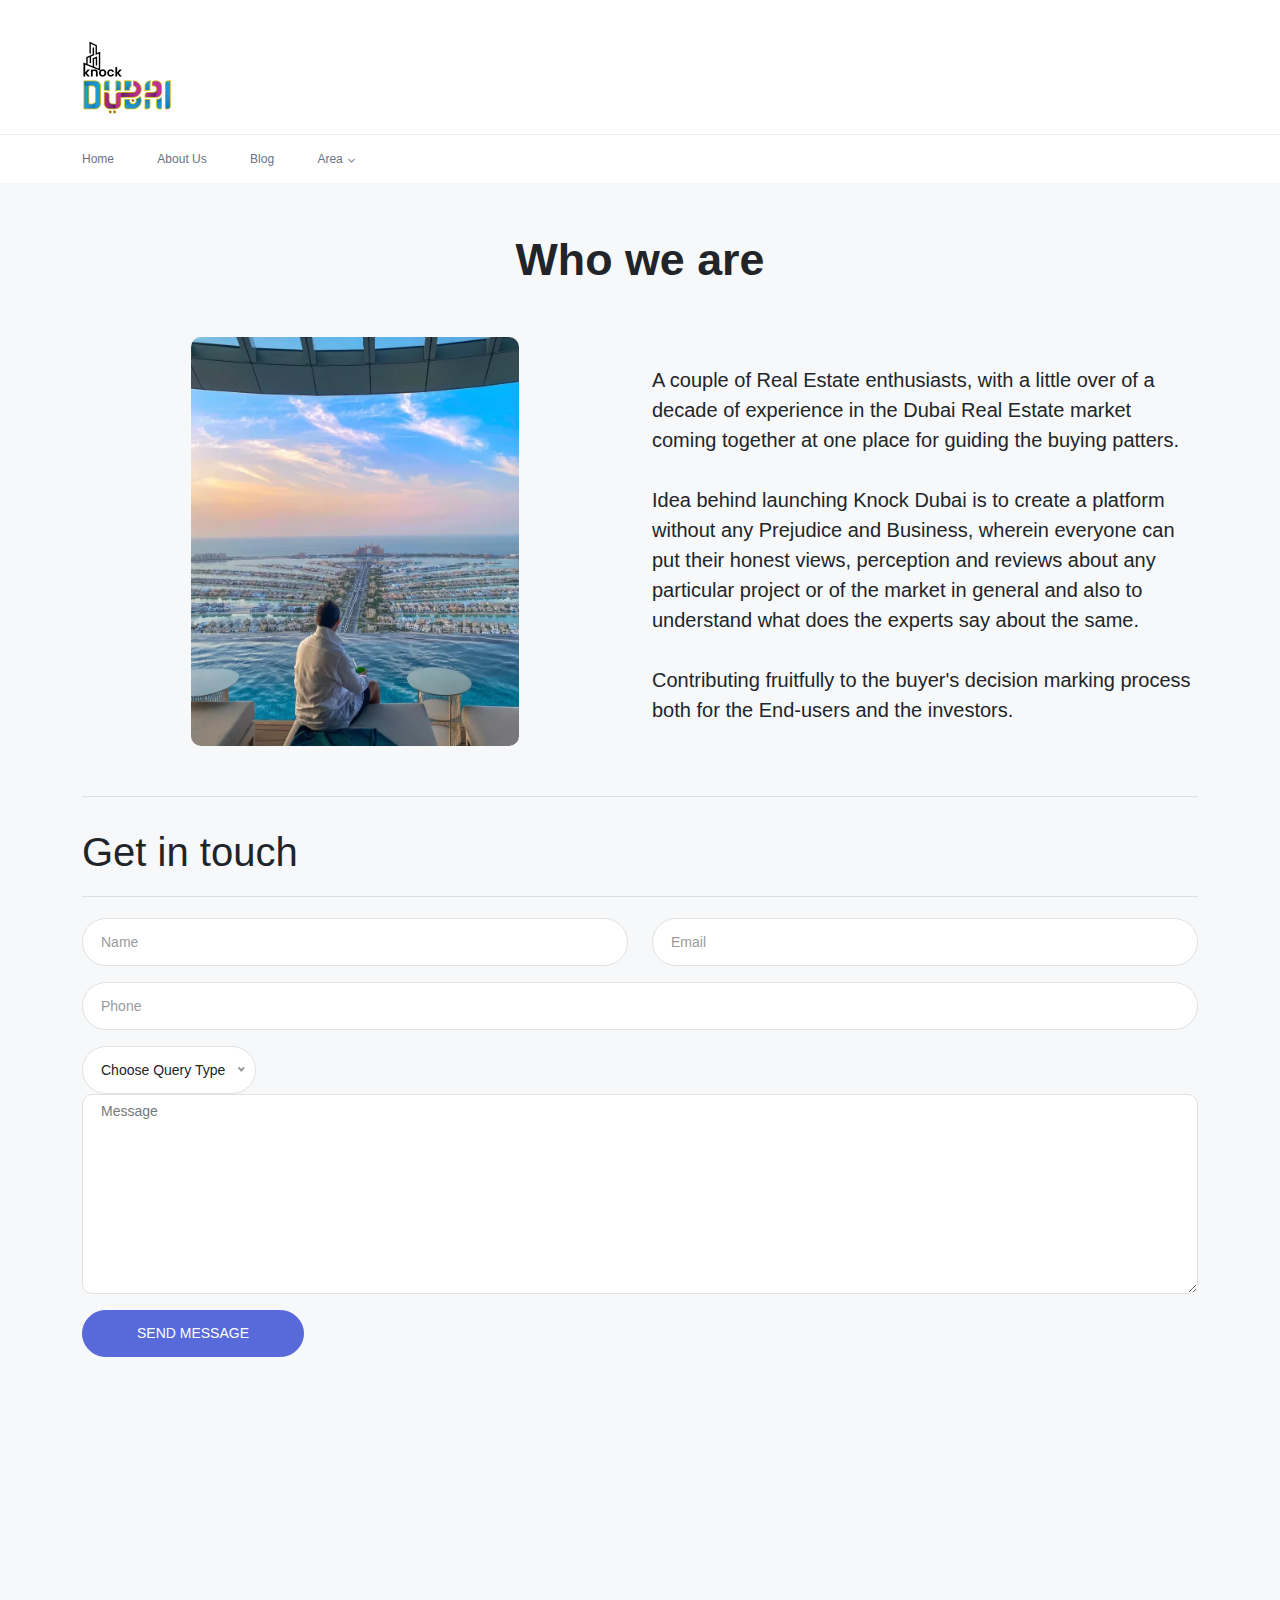
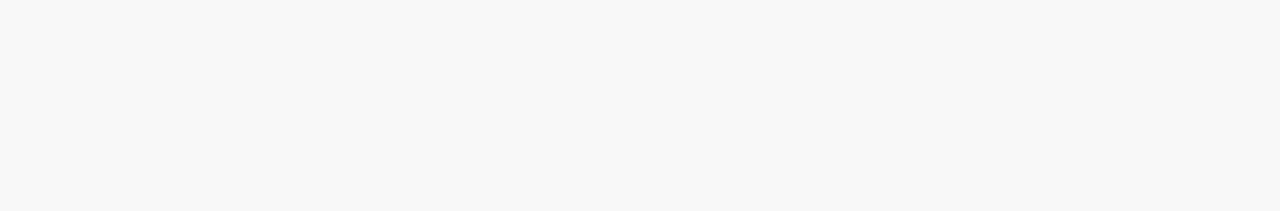
==== commit 292c91fc: "footer changes" ====
--- a/about.html
+++ b/about.html
@@ -367,7 +367,7 @@
                             <p>
                                 info@knockdubai.ae
                             </p>
-                            <p><strong class="color-black">Witty and Geek Marketing is proudly owned and operated by Knock Dubai.</strong><br>
+                            <p><strong class="color-black">Knock Dubai is proudly owned by Witty and Geek Marketing.</strong><br>
                                 <ul class="header-social-network d-inline-block list-inline ">
                                     <li class="bg-instagram p-1 border-radius-5">
                                         <a target="_blank" href="#"><i class="fa fa-instagram"
